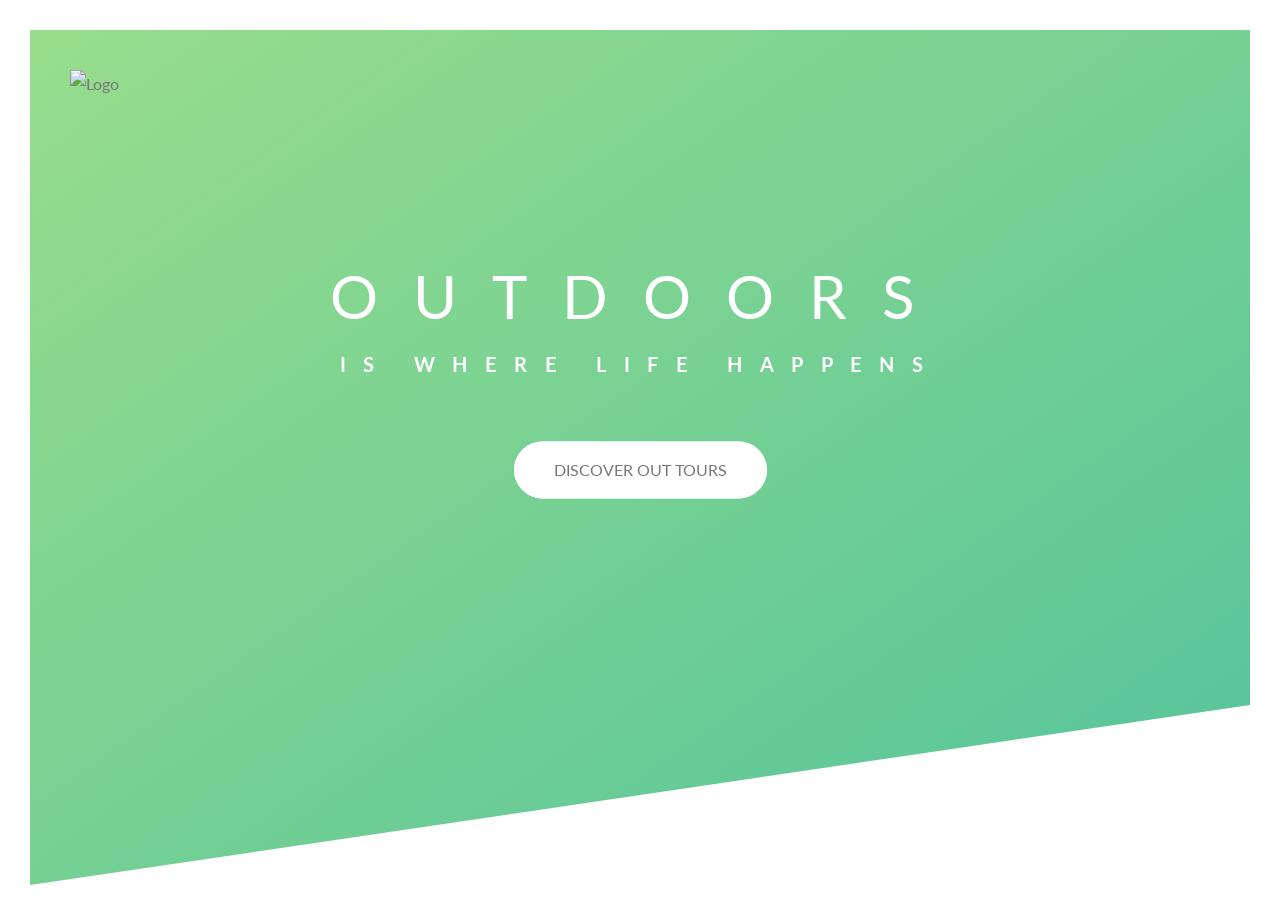
==== Natours/starter/index.html @ 5ee374f6 "part1: building header completed" ====
<!DOCTYPE html>
<html lang="en">
  <head>
    <meta charset="UTF-8" />
    <meta name="viewport" content="width=device-width, initial-scale=1.0" />

    <link
      href="https://fonts.googleapis.com/css?family=Lato:100,300,400,700,900"
      rel="stylesheet"
    />

    <link rel="stylesheet" href="css/style.css" />
    <link rel="shortcut icon" type="image/png" href="img/favicon.png" />

    <title>Natours | Exciting tours for adventurous people</title>
  </head>
  <body>
    <header class="header">
      <div class="logo-box">
        <img src="img/logo-white.png" alt="Logo" class="logo" />
      </div>
      <div class="text-box">
        <h1 class="heading-primary">
          <span class="heading-primary-main">Outdoors</span>
          <span class="heading-primary-sub">is where life happens</span>
        </h1>

        <a href="#" class="btn btn-white btn-animated">Discover out tours</a>
      </div>
    </header>
  </body>
</html>
---- Natours/starter/css/style.css ----
/*
COLORS:

Light green: #7ed56f
Medium green: #55c57a
Dark green: #28b485

*/

/* remove any browser inserted padding and margin*/
* {
  margin: 0;
  padding: 0;
  /* change the box model, so borders and paddings are not added to the total width or height*/
  box-sizing: border-box;
}

body {
  /* properties related to font are inherited (except input elements).
       By setting fonts at the body level we pass them thru inheritance to children

    */
  font-family: "Lato", sans-serif;
  font-weight: 400;
  /* default for most browsers */
  font-size: 16px;

  /* 1.7 times bigger than default */
  line-height: 1.7;
  color: #777;
  padding: 30px;
}

.header {
  /* 95% of the view port height */
  height: 95vh;
  /* technically, 2 images. radient at the top, hero at the bottom 
  start gradient on the left top side and go to the right bottom
  */
  background-image: linear-gradient(
      to right bottom,
      /* make gradient transparent */ rgba(126, 213, 111, 0.8),
      rgba(40, 180, 131, 0.8)
    ),
    url(../img/hero.jpg);
  /* fit the element inside of the box whatever the view port is */
  background-size: cover;
  /* if shrinking the image from bottom or the browser, the top portion stays in view if top is selected,
  bottom portion stays in view if bottom is selected */
  background-position: top;

  /* specify four corners starting (x, y) top/left, top/right, etc 
  https://bennettfeely.com/clippy/ - resources for different shapes
  */
  clip-path: polygon(0 0, 100% 0, 100% 75vh, 0 100%);
  position: relative;
}

.logo-box {
  position: absolute;
  top: 40px;
  left: 40px;
}

.logo {
  /* width will be automatically calculated by the browser if height if specified
    and vice versa */
  height: 35px;
}

.text-box {
  /* center the text */
  position: absolute;
  /* start text 50% from the parent element top (header is the element which has position: relative )*/
  top: 40%;
  /* start text 50% from the left from the parent element left*/
  left: 50%;
  /* after positioned as stated above, shift 50% to the top and left. relative to itself.
  this concludes centering 
  transform works relative to the element on which it is declared, not the parent */
  transform: translate(-50%, -50%);
  text-align: center;
}

.heading-primary {
  color: #fff;
  text-transform: uppercase;

  /* at the end of the animation this element slightly moves. To prevent this, use below rule */
  /* during animation, if we rotate an element, at some point the back part will be shown. To prevent it,
  use this rule. This is the primary use for this rule. In this specific case it just helps with extra shake */
  backface-visibility: hidden;

  margin-bottom: 60px;
}

.heading-primary-main {
  /* by default span is inline element 
       inline elements occupy only as much space as they need. Block elements occupy the entire width available and put 
       line breaks at the end
    */
  display: block;
  font-size: 60px;
  font-weight: 400;
  letter-spacing: 35px;
  /* animation properties */
  animation-name: moveInLeft;
  animation-duration: 1s;

  /* wait 3 seconds before doing animation */
  /* animation-delay: 3s; */

  /* repeat animation 3 times */
  /* animation-iteration-count: 3; */

  /* speed at which animation takes place: 
     ease-in: start slow, and speed up at the end
     ease-out: start fast, finish slow.
  */
  animation-timing-function: ease-out;
}

.heading-primary-sub {
  display: block;
  font-size: 20px;
  font-weight: 700;
  letter-spacing: 17.4px;

  animation-name: moveInRight;
  animation-duration: 1s;
}

@keyframes moveInLeft {
  /* when animation starts */
  0% {
    opacity: 0;
    /* move it to the 100px to the left from current position */
    transform: translateX(-100px);
  }

  /* before completing animation, shift it 10% to the right, then shift it to normal (0) when at 100%*/
  80% {
    transform: translateX(10px);
  }

  /* when animation finishes */
  100% {
    opacity: 1;
    /* at the end show it the way it looks without animation*/
    transform: translateX(0);
  }
}

@keyframes moveInRight {
  /* when animation starts */
  0% {
    opacity: 0;
    /* move it to the 100px to the left from current position */
    transform: translateX(100px);
  }

  /* before completing animation, shift it 10% to the right, then shift it to normal (0) when at 100%*/
  80% {
    transform: translateX(-10px);
  }

  /* when animation finishes */
  100% {
    opacity: 1;
    /* at the end show it the way it looks without animation*/
    transform: translateX(0);
  }
}

@keyframes moveInBottom {
  /* when animation starts */
  0% {
    opacity: 0;
    /* move it to the 100px to the left from current position */
    transform: translateY(100px);
  }

  /* before completing animation, shift it 10% to the right, then shift it to normal (0) when at 100%*/
  80% {
    transform: translateY(-10px);
  }

  /* when animation finishes */
  100% {
    opacity: 1;
    /* at the end show it the way it looks without animation*/
    transform: translateY(0);
  }
}
/* button is a link, so it has link's pseudo selectors */
.btn:link,
.btn:visited {
  text-transform: uppercase;
  text-decoration: none;
  padding: 15px 40px;
  /* need to be a block if we want to give inline element padding, height, width */
  display: inline-block;
  /* to center inline-block elements (they are treated as text) add text-align to the parent element*/

  /* make button with rounded edges */
  border-radius: 100px;

  /* use transition to animate. Use all properties for animation */
  /* transition property must be on the initial state, not on pseudo classes where it is visible */
  transition: all 0.2s;

  /* set position relative to hide the btn::after element */
  position: relative;

  /* move botton from bottom */
  animation: moveInBottom 1s ease-out;
}

.btn:hover {
  /* to move the button up (negative value) */
  transform: translateY(-3px);

  /* first arg is X, the second is Y, the third is blur value, fourth - color of the shadow and its opacity */
  box-shadow: 0 10px 20px rgba(0, 0, 0, 0.2);
}

.btn:active {
  /* when we click an element, it becomes active.
  Move the element up 1px from initial position before any actions (0)
  */
  transform: translateY(-1px);

  /* when we click on the button we want the shadow to look smaller and less blured*/
  box-shadow: 0 5px 10px rgba(0, 0, 0, 0.2);
}

.btn-white {
  background-color: #fff;
  color: #777;
}

/* after pseudo element is treated as a child of the button */
.btn::after {
  /* create a copy of the button and put it behind the button.
    When we hover out of the button, ... */

  /* in order for after pseudo element to appear on the page, we must have content property. */
  content: "";
  display: inline-block;
  /* 100% of the height and width of the button.  */
  height: 100%;
  width: 100%;
  border-radius: 100px;
  /* put the pseudo button right behind the main button, so it won't stick out. The parent should the .btn:link */
  position: absolute;
  top: 0;
  left: 0;

  /* really hide the button behind by setting z-index. Without it will appear in the front */
  z-index: -1;

  /* animate the button blow out. set time. Animation is always set on the original element,
  which is ::after for the second button */
  transition: all 0.4s;
}

/* make the copied pseudo element white */
.btn-white::after {
  background-color: #fff;
}

.btn:hover::after {
  /* when we hover the button, we want to do something with the clone button behind */
  /* after we hover the button increase the size ::after The blown out size is the pseudo element
  that we hid behind the button*/
  /* transform: scale(1.5); */
  transform: scaleX(1.4) scaleY(1.6);

  opacity: 0;
}

.btn-animated {
  /* .75s - delay */
  animation: moveInBottom 0.5s ease-out 0.75s;

  /* @keyframe %0 styles will be applied to the animation before it starts */
  animation-fill-mode: backwards;
}
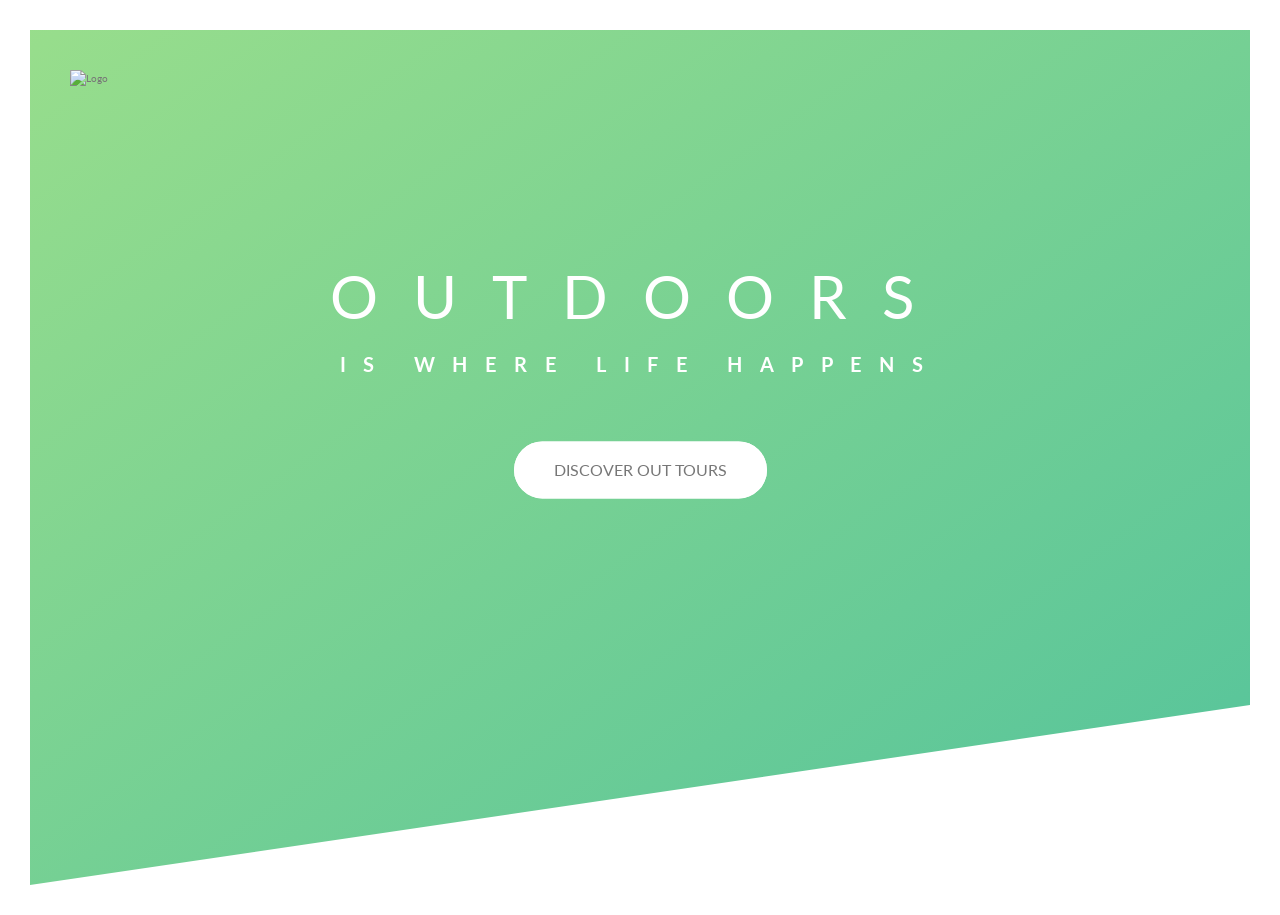
==== commit 0ad31e2d: "added bem and box-types" ====
--- a/Natours/starter/index.html
+++ b/Natours/starter/index.html
@@ -16,16 +16,16 @@
   </head>
   <body>
     <header class="header">
-      <div class="logo-box">
-        <img src="img/logo-white.png" alt="Logo" class="logo" />
+      <div class="header__logo-box">
+        <img src="img/logo-white.png" alt="Logo" class="header__logo" />
       </div>
-      <div class="text-box">
+      <div class="header__text-box">
         <h1 class="heading-primary">
-          <span class="heading-primary-main">Outdoors</span>
-          <span class="heading-primary-sub">is where life happens</span>
+          <span class="heading-primary--main">Outdoors</span>
+          <span class="heading-primary--sub">is where life happens</span>
         </h1>
 
-        <a href="#" class="btn btn-white btn-animated">Discover out tours</a>
+        <a href="#" class="btn btn--white btn--animated">Discover out tours</a>
       </div>
     </header>
   </body>
--- a/Natours/starter/css/style.css
+++ b/Natours/starter/css/style.css
@@ -7,12 +7,27 @@
 
 */
 
-/* remove any browser inserted padding and margin*/
-* {
+/* remove any browser inserted padding and margin
+automatically select all elements and all after and before pseudo elements and apply the same behavior to pseudo elements
+*/
+*,
+*::after,
+*::before {
   margin: 0;
   padding: 0;
-  /* change the box model, so borders and paddings are not added to the total width or height*/
-  box-sizing: border-box;
+  /* better practice. Force inheritance. By itself box-sizing is not inherited.
+  Tells each block element on the page to inherit body border-box properties.
+  This technique makes it easy to change box-sizing for plugins, etc */
+  box-sizing: inherit;
+}
+
+html {
+  /* set root font size */
+  /* em is much more difficult. It takes parent's element size to calculate sizes */
+  /* if I hardcode 10px, this becomes root size, and the users will not be able to override it.
+  The proper way is to use %. We know that the default browser font size is 16px. 
+  We want it 10px. 10 / 16 = 62.5%. This allows user to zoom in on the page  */
+  font-size: 62.5%;
 }
 
 body {
@@ -22,13 +37,15 @@
     */
   font-family: "Lato", sans-serif;
   font-weight: 400;
-  /* default for most browsers */
-  font-size: 16px;
 
   /* 1.7 times bigger than default */
   line-height: 1.7;
   color: #777;
-  padding: 30px;
+  padding: 3rem;
+
+  /* better practice to put this property on the body */
+  /* change the box model, so borders and paddings are not added to the total width or height*/
+  box-sizing: border-box;
 }
 
 .header {
@@ -56,19 +73,19 @@
   position: relative;
 }
 
-.logo-box {
+.header__logo-box {
   position: absolute;
-  top: 40px;
-  left: 40px;
-}
-
-.logo {
+  top: 4rem;
+  left: 4rem;
+}
+
+.header__logo {
   /* width will be automatically calculated by the browser if height if specified
     and vice versa */
-  height: 35px;
-}
-
-.text-box {
+  height: 3.5rem;
+}
+
+.header__text-box {
   /* center the text */
   position: absolute;
   /* start text 50% from the parent element top (header is the element which has position: relative )*/
@@ -91,18 +108,18 @@
   use this rule. This is the primary use for this rule. In this specific case it just helps with extra shake */
   backface-visibility: hidden;
 
-  margin-bottom: 60px;
-}
-
-.heading-primary-main {
+  margin-bottom: 6rem;
+}
+
+.heading-primary--main {
   /* by default span is inline element 
        inline elements occupy only as much space as they need. Block elements occupy the entire width available and put 
        line breaks at the end
     */
   display: block;
-  font-size: 60px;
+  font-size: 6rem;
   font-weight: 400;
-  letter-spacing: 35px;
+  letter-spacing: 3.5rem;
   /* animation properties */
   animation-name: moveInLeft;
   animation-duration: 1s;
@@ -120,11 +137,11 @@
   animation-timing-function: ease-out;
 }
 
-.heading-primary-sub {
+.heading-primary--sub {
   display: block;
-  font-size: 20px;
+  font-size: 2rem;
   font-weight: 700;
-  letter-spacing: 17.4px;
+  letter-spacing: 1.74rem;
 
   animation-name: moveInRight;
   animation-duration: 1s;
@@ -134,13 +151,13 @@
   /* when animation starts */
   0% {
     opacity: 0;
-    /* move it to the 100px to the left from current position */
-    transform: translateX(-100px);
+    /* move it to the 100rem to the left from current position */
+    transform: translateX(-10rem);
   }
 
   /* before completing animation, shift it 10% to the right, then shift it to normal (0) when at 100%*/
   80% {
-    transform: translateX(10px);
+    transform: translateX(1rem);
   }
 
   /* when animation finishes */
@@ -155,13 +172,13 @@
   /* when animation starts */
   0% {
     opacity: 0;
-    /* move it to the 100px to the left from current position */
-    transform: translateX(100px);
+    /* move it to the 10rem to the left from current position */
+    transform: translateX(10rem);
   }
 
   /* before completing animation, shift it 10% to the right, then shift it to normal (0) when at 100%*/
   80% {
-    transform: translateX(-10px);
+    transform: translateX(-1rem);
   }
 
   /* when animation finishes */
@@ -176,13 +193,13 @@
   /* when animation starts */
   0% {
     opacity: 0;
-    /* move it to the 100px to the left from current position */
-    transform: translateY(100px);
+    /* move it to the 10rem to the left from current position */
+    transform: translateY(10rem);
   }
 
   /* before completing animation, shift it 10% to the right, then shift it to normal (0) when at 100%*/
   80% {
-    transform: translateY(-10px);
+    transform: translateY(-1rem);
   }
 
   /* when animation finishes */
@@ -197,13 +214,14 @@
 .btn:visited {
   text-transform: uppercase;
   text-decoration: none;
-  padding: 15px 40px;
+  font-size: 1.6rem;
+  padding: 1.5rem 4rem;
   /* need to be a block if we want to give inline element padding, height, width */
   display: inline-block;
   /* to center inline-block elements (they are treated as text) add text-align to the parent element*/
 
   /* make button with rounded edges */
-  border-radius: 100px;
+  border-radius: 10rem;
 
   /* use transition to animate. Use all properties for animation */
   /* transition property must be on the initial state, not on pseudo classes where it is visible */
@@ -218,23 +236,23 @@
 
 .btn:hover {
   /* to move the button up (negative value) */
-  transform: translateY(-3px);
+  transform: translateY(-0.3rem);
 
   /* first arg is X, the second is Y, the third is blur value, fourth - color of the shadow and its opacity */
-  box-shadow: 0 10px 20px rgba(0, 0, 0, 0.2);
+  box-shadow: 0 1rem 2rem rgba(0, 0, 0, 0.2);
 }
 
 .btn:active {
   /* when we click an element, it becomes active.
   Move the element up 1px from initial position before any actions (0)
   */
-  transform: translateY(-1px);
+  transform: translateY(-0.1rem);
 
   /* when we click on the button we want the shadow to look smaller and less blured*/
-  box-shadow: 0 5px 10px rgba(0, 0, 0, 0.2);
-}
-
-.btn-white {
+  box-shadow: 0 0.5rem 1rem rgba(0, 0, 0, 0.2);
+}
+
+.btn--white {
   background-color: #fff;
   color: #777;
 }
@@ -250,7 +268,7 @@
   /* 100% of the height and width of the button.  */
   height: 100%;
   width: 100%;
-  border-radius: 100px;
+  border-radius: 10rem;
   /* put the pseudo button right behind the main button, so it won't stick out. The parent should the .btn:link */
   position: absolute;
   top: 0;
@@ -265,7 +283,7 @@
 }
 
 /* make the copied pseudo element white */
-.btn-white::after {
+.btn--white::after {
   background-color: #fff;
 }
 
@@ -279,7 +297,7 @@
   opacity: 0;
 }
 
-.btn-animated {
+.btn--animated {
   /* .75s - delay */
   animation: moveInBottom 0.5s ease-out 0.75s;
 
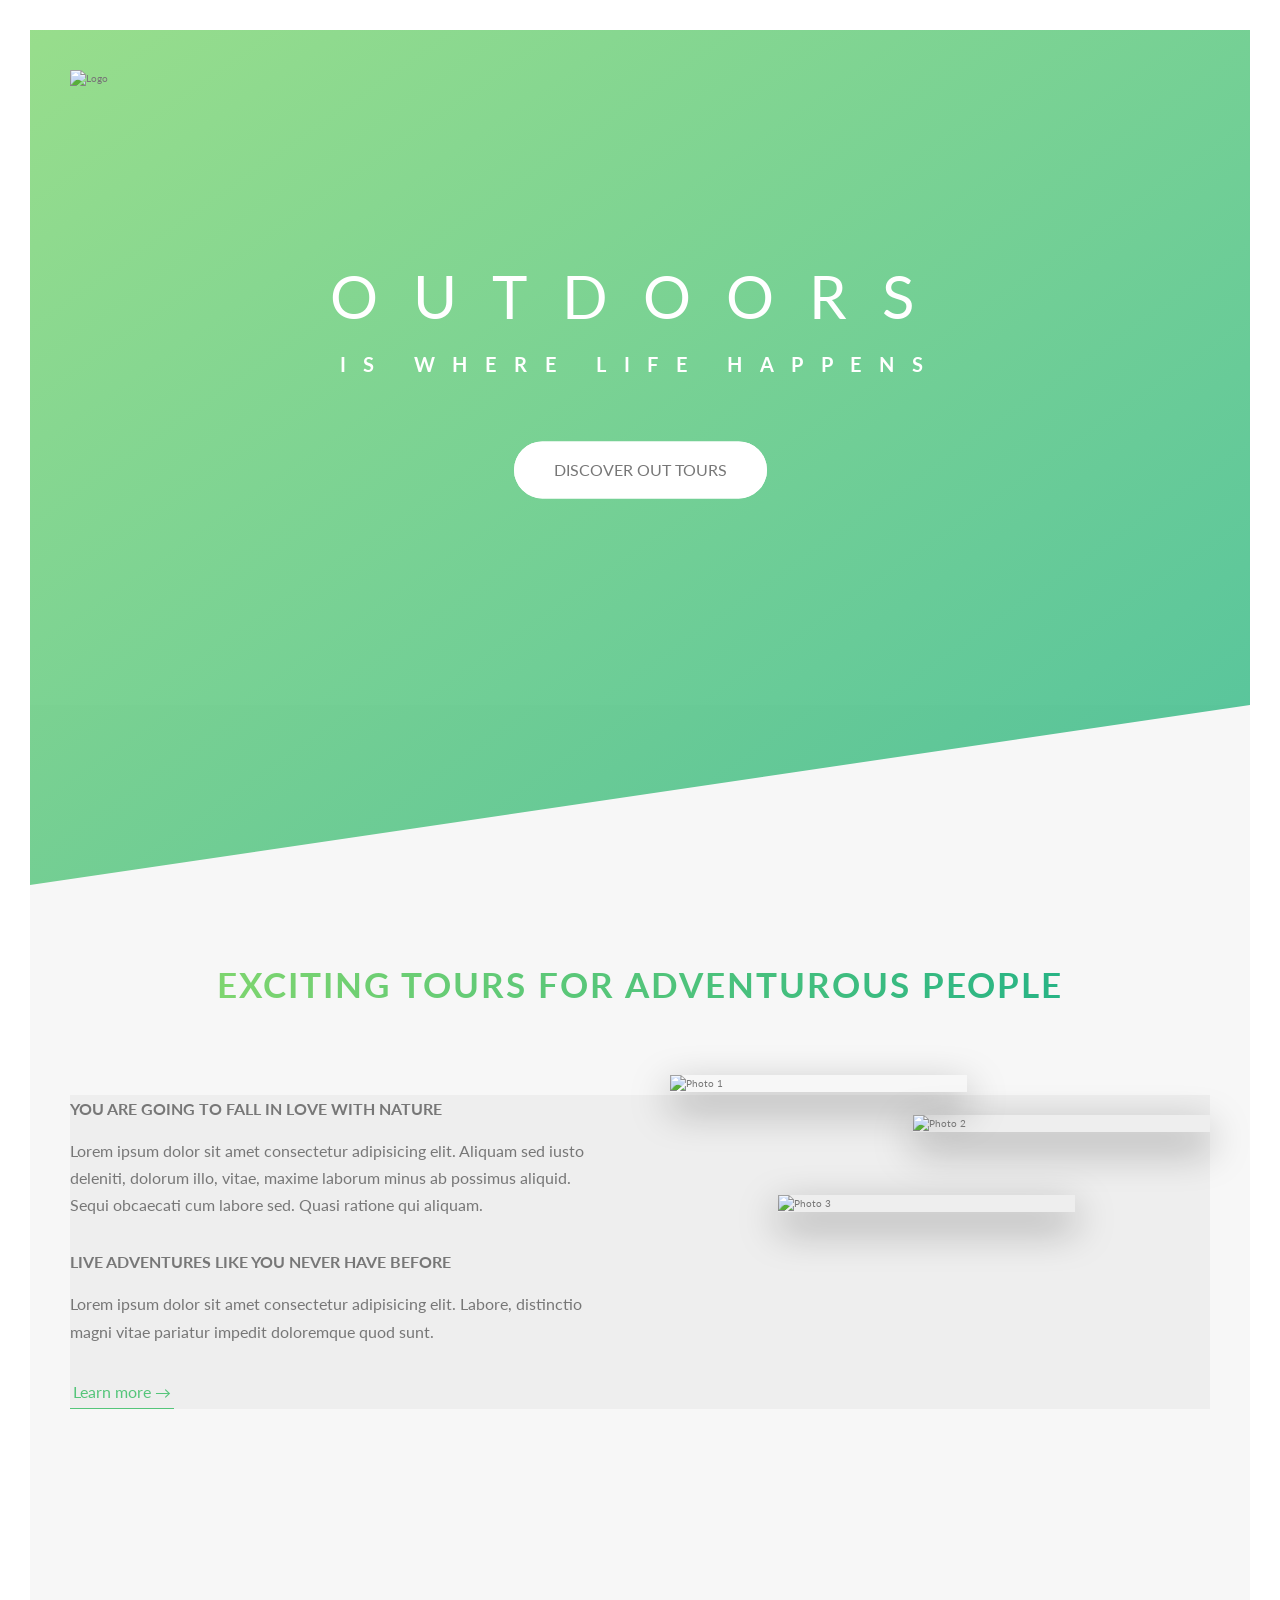
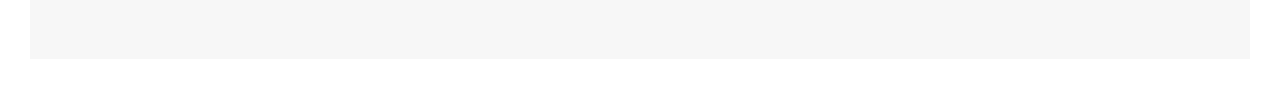
==== commit 78267864: "up to sec 5 chap 38" ====
--- a/Natours/starter/index.html
+++ b/Natours/starter/index.html
@@ -28,5 +28,52 @@
         <a href="#" class="btn btn--white btn--animated">Discover out tours</a>
       </div>
     </header>
+    <main>
+      <section class="section-about">
+        <div class="u-center-text u-margin-bottom-large">
+          <h2 class="heading-secondary">
+            Exciting tours for adventurous people
+          </h2>
+        </div>
+        <div class="row">
+          <div class="col-1-of-2">
+            <h3 class="heading-terciary u-margin-bottom-small">
+              You are going to fall in love with nature
+            </h3>
+            <p class="paragraph">
+              Lorem ipsum dolor sit amet consectetur adipisicing elit. Aliquam
+              sed iusto deleniti, dolorum illo, vitae, maxime laborum minus ab
+              possimus aliquid. Sequi obcaecati cum labore sed. Quasi ratione
+              qui aliquam.
+            </p>
+            <h3 class="heading-terciary u-margin-bottom-small">
+              Live adventures like you never have before
+            </h3>
+            <p class="paragraph">
+              Lorem ipsum dolor sit amet consectetur adipisicing elit. Labore,
+              distinctio magni vitae pariatur impedit doloremque quod sunt.
+            </p>
+            <a href="#" class="btn-text"> Learn more &rarr; </a>
+          </div>
+          <div class="col-1-of-2">
+            <div class="composition">
+              <img
+                src="img/nat-1-large.jpg"
+                alt="Photo 1"
+                class="composition__photo composition__photo--p1"
+              /><img
+                src="img/nat-2-large.jpg"
+                alt="Photo 2"
+                class="composition__photo composition__photo--p2"
+              /><img
+                src="img/nat-3-large.jpg"
+                alt="Photo 3"
+                class="composition__photo composition__photo--p3"
+              />
+            </div>
+          </div>
+        </div>
+      </section>
+    </main>
   </body>
 </html>
--- a/Natours/starter/css/style.css
+++ b/Natours/starter/css/style.css
@@ -1,306 +1,347 @@
-/*
-COLORS:
-
-Light green: #7ed56f
-Medium green: #55c57a
-Dark green: #28b485
-
-*/
-
-/* remove any browser inserted padding and margin
-automatically select all elements and all after and before pseudo elements and apply the same behavior to pseudo elements
+/* remove any browser inserted padding and margin
+automatically select all elements and all after and before pseudo elements and apply the same behavior to pseudo elements
 */
 *,
 *::after,
 *::before {
   margin: 0;
   padding: 0;
-  /* better practice. Force inheritance. By itself box-sizing is not inherited.
-  Tells each block element on the page to inherit body border-box properties.
+  /* better practice. Force inheritance. By itself box-sizing is not inherited.
+  Tells each block element on the page to inherit body border-box properties.
   This technique makes it easy to change box-sizing for plugins, etc */
-  box-sizing: inherit;
-}
+  box-sizing: inherit; }
 
 html {
   /* set root font size */
   /* em is much more difficult. It takes parent's element size to calculate sizes */
-  /* if I hardcode 10px, this becomes root size, and the users will not be able to override it.
-  The proper way is to use %. We know that the default browser font size is 16px. 
+  /* if I hardcode 10px, this becomes root size, and the users will not be able to override it.
+  The proper way is to use %. We know that the default browser font size is 16px. 
   We want it 10px. 10 / 16 = 62.5%. This allows user to zoom in on the page  */
-  font-size: 62.5%;
-}
+  font-size: 62.5%; }
 
 body {
-  /* properties related to font are inherited (except input elements).
-       By setting fonts at the body level we pass them thru inheritance to children
-
-    */
-  font-family: "Lato", sans-serif;
-  font-weight: 400;
-
-  /* 1.7 times bigger than default */
-  line-height: 1.7;
-  color: #777;
-  padding: 3rem;
-
   /* better practice to put this property on the body */
   /* change the box model, so borders and paddings are not added to the total width or height*/
-  box-sizing: border-box;
-}
-
-.header {
-  /* 95% of the view port height */
-  height: 95vh;
-  /* technically, 2 images. radient at the top, hero at the bottom 
-  start gradient on the left top side and go to the right bottom
-  */
-  background-image: linear-gradient(
-      to right bottom,
-      /* make gradient transparent */ rgba(126, 213, 111, 0.8),
-      rgba(40, 180, 131, 0.8)
-    ),
-    url(../img/hero.jpg);
-  /* fit the element inside of the box whatever the view port is */
-  background-size: cover;
-  /* if shrinking the image from bottom or the browser, the top portion stays in view if top is selected,
-  bottom portion stays in view if bottom is selected */
-  background-position: top;
-
-  /* specify four corners starting (x, y) top/left, top/right, etc 
-  https://bennettfeely.com/clippy/ - resources for different shapes
-  */
-  clip-path: polygon(0 0, 100% 0, 100% 75vh, 0 100%);
-  position: relative;
-}
-
-.header__logo-box {
-  position: absolute;
-  top: 4rem;
-  left: 4rem;
-}
-
-.header__logo {
-  /* width will be automatically calculated by the browser if height if specified
-    and vice versa */
-  height: 3.5rem;
-}
-
-.header__text-box {
-  /* center the text */
-  position: absolute;
-  /* start text 50% from the parent element top (header is the element which has position: relative )*/
-  top: 40%;
-  /* start text 50% from the left from the parent element left*/
-  left: 50%;
-  /* after positioned as stated above, shift 50% to the top and left. relative to itself.
-  this concludes centering 
-  transform works relative to the element on which it is declared, not the parent */
-  transform: translate(-50%, -50%);
-  text-align: center;
-}
-
-.heading-primary {
-  color: #fff;
-  text-transform: uppercase;
-
-  /* at the end of the animation this element slightly moves. To prevent this, use below rule */
-  /* during animation, if we rotate an element, at some point the back part will be shown. To prevent it,
-  use this rule. This is the primary use for this rule. In this specific case it just helps with extra shake */
-  backface-visibility: hidden;
-
-  margin-bottom: 6rem;
-}
-
-.heading-primary--main {
-  /* by default span is inline element 
-       inline elements occupy only as much space as they need. Block elements occupy the entire width available and put 
-       line breaks at the end
-    */
-  display: block;
-  font-size: 6rem;
-  font-weight: 400;
-  letter-spacing: 3.5rem;
-  /* animation properties */
-  animation-name: moveInLeft;
-  animation-duration: 1s;
-
-  /* wait 3 seconds before doing animation */
-  /* animation-delay: 3s; */
-
-  /* repeat animation 3 times */
-  /* animation-iteration-count: 3; */
-
-  /* speed at which animation takes place: 
-     ease-in: start slow, and speed up at the end
-     ease-out: start fast, finish slow.
-  */
-  animation-timing-function: ease-out;
-}
-
-.heading-primary--sub {
-  display: block;
-  font-size: 2rem;
-  font-weight: 700;
-  letter-spacing: 1.74rem;
-
-  animation-name: moveInRight;
-  animation-duration: 1s;
-}
+  box-sizing: border-box; }
 
 @keyframes moveInLeft {
   /* when animation starts */
   0% {
     opacity: 0;
     /* move it to the 100rem to the left from current position */
-    transform: translateX(-10rem);
-  }
-
+    transform: translateX(-10rem); }
   /* before completing animation, shift it 10% to the right, then shift it to normal (0) when at 100%*/
   80% {
-    transform: translateX(1rem);
-  }
-
+    transform: translateX(1rem); }
   /* when animation finishes */
   100% {
     opacity: 1;
     /* at the end show it the way it looks without animation*/
-    transform: translateX(0);
-  }
-}
+    transform: translateX(0); } }
 
 @keyframes moveInRight {
   /* when animation starts */
   0% {
     opacity: 0;
     /* move it to the 10rem to the left from current position */
-    transform: translateX(10rem);
-  }
-
+    transform: translateX(10rem); }
   /* before completing animation, shift it 10% to the right, then shift it to normal (0) when at 100%*/
   80% {
-    transform: translateX(-1rem);
-  }
-
+    transform: translateX(-1rem); }
   /* when animation finishes */
   100% {
     opacity: 1;
     /* at the end show it the way it looks without animation*/
-    transform: translateX(0);
-  }
-}
+    transform: translateX(0); } }
 
 @keyframes moveInBottom {
   /* when animation starts */
   0% {
     opacity: 0;
     /* move it to the 10rem to the left from current position */
-    transform: translateY(10rem);
-  }
-
+    transform: translateY(10rem); }
   /* before completing animation, shift it 10% to the right, then shift it to normal (0) when at 100%*/
   80% {
-    transform: translateY(-1rem);
-  }
-
+    transform: translateY(-1rem); }
   /* when animation finishes */
   100% {
     opacity: 1;
     /* at the end show it the way it looks without animation*/
-    transform: translateY(0);
-  }
-}
-/* button is a link, so it has link's pseudo selectors */
-.btn:link,
-.btn:visited {
+    transform: translateY(0); } }
+
+body {
+  /* properties related to font are inherited (except input elements).
+       By setting fonts at the body level we pass them thru inheritance to children
+
+    */
+  font-family: "Lato", sans-serif;
+  font-weight: 400;
+  /* 1.7 times bigger than default */
+  line-height: 1.7;
+  color: #777;
+  padding: 3rem; }
+
+.heading-primary {
+  color: #fff;
   text-transform: uppercase;
+  /* at the end of the animation this element slightly moves. To prevent this, use below rule */
+  /* during animation, if we rotate an element, at some point the back part will be shown. To prevent it,
+  use this rule. This is the primary use for this rule. In this specific case it just helps with extra shake */
+  backface-visibility: hidden;
+  margin-bottom: 6rem; }
+  .heading-primary--main {
+    /* by default span is inline element 
+         inline elements occupy only as much space as they need. Block elements occupy the entire width available and put 
+         line breaks at the end
+      */
+    display: block;
+    font-size: 6rem;
+    font-weight: 400;
+    letter-spacing: 3.5rem;
+    /* animation properties */
+    animation-name: moveInLeft;
+    animation-duration: 1s;
+    /* wait 3 seconds before doing animation */
+    /* animation-delay: 3s; */
+    /* repeat animation 3 times */
+    /* animation-iteration-count: 3; */
+    /* speed at which animation takes place: 
+       ease-in: start slow, and speed up at the end
+       ease-out: start fast, finish slow.
+    */
+    animation-timing-function: ease-out; }
+  .heading-primary--sub {
+    display: block;
+    font-size: 2rem;
+    font-weight: 700;
+    letter-spacing: 1.74rem;
+    animation-name: moveInRight;
+    animation-duration: 1s; }
+
+.heading-secondary {
+  font-size: 3.5rem;
+  text-transform: uppercase;
+  font-weight: 700;
+  display: inline-block;
+  background-image: linear-gradient(to right, #7ed56f, #28b485);
+  -webkit-background-clip: text;
+  letter-spacing: 0.2rem;
+  color: transparent;
+  transition: all 0.2s; }
+  .heading-secondary:hover {
+    transform: skewY(2deg) skewX(15deg) scale(1.1);
+    text-shadow: 0.5rem 1rem 2rem rgba(0, 0, 0, 0.2); }
+
+.heading-terciary {
+  font-size: 1.6rem;
+  font-weight: 700;
+  text-transform: uppercase; }
+
+.paragraph {
+  font-size: 1.6rem; }
+  .paragraph:not(:last-child) {
+    margin-bottom: 3rem; }
+
+.u-center-text {
+  text-align: center; }
+
+.u-margin-bottom-large {
+  margin-bottom: 8rem; }
+
+.u-margin-bottom-medium {
+  margin-bottom: 4rem; }
+
+.u-margin-bottom-small {
+  margin-bottom: 1.5rem; }
+
+.btn {
+  /* button is a link, so it has link's pseudo selectors */
+  /* after pseudo element is treated as a child of the button */ }
+  .btn:link, .btn:visited {
+    text-transform: uppercase;
+    text-decoration: none;
+    font-size: 1.6rem;
+    padding: 1.5rem 4rem;
+    /* need to be a block if we want to give inline element padding, height, width */
+    display: inline-block;
+    /* to center inline-block elements (they are treated as text) add text-align to the parent element*/
+    /* make button with rounded edges */
+    border-radius: 10rem;
+    /* use transition to animate. Use all properties for animation */
+    /* transition property must be on the initial state, not on pseudo classes where it is visible */
+    transition: all 0.2s;
+    /* set position relative to hide the btn::after element */
+    position: relative;
+    /* move botton from bottom */
+    animation: moveInBottom 1s ease-out; }
+  .btn:hover {
+    /* to move the button up (negative value) */
+    transform: translateY(-0.3rem);
+    /* first arg is X, the second is Y, the third is blur value, fourth - color of the shadow and its opacity */
+    box-shadow: 0 1rem 2rem rgba(0, 0, 0, 0.2); }
+    .btn:hover::after {
+      /* when we hover the button, we want to do something with the clone button behind */
+      /* after we hover the button increase the size ::after The blown out size is the pseudo element
+         that we hid behind the button*/
+      /* transform: scale(1.5); */
+      transform: scaleX(1.4) scaleY(1.6);
+      opacity: 0; }
+  .btn:active {
+    /* when we click an element, it becomes active.
+       Move the element up 1px from initial position before any actions (0)
+  */
+    transform: translateY(-0.1rem);
+    /* when we click on the button we want the shadow to look smaller and less blured*/
+    box-shadow: 0 0.5rem 1rem rgba(0, 0, 0, 0.2); }
+  .btn--white {
+    background-color: #fff;
+    color: #777;
+    /* make the copied pseudo element white */ }
+    .btn--white::after {
+      background-color: #fff; }
+  .btn::after {
+    /* create a copy of the button and put it behind the button.
+    When we hover out of the button, ... */
+    /* in order for after pseudo element to appear on the page, we must have content property. */
+    content: "";
+    display: inline-block;
+    /* 100% of the height and width of the button.  */
+    height: 100%;
+    width: 100%;
+    border-radius: 10rem;
+    /* put the pseudo button right behind the main button, so it won't stick out. The parent should the .btn:link */
+    position: absolute;
+    top: 0;
+    left: 0;
+    /* really hide the button behind by setting z-index. Without it will appear in the front */
+    z-index: -1;
+    /* animate the button blow out. set time. Animation is always set on the original element,
+  which is ::after for the second button */
+    transition: all 0.4s; }
+  .btn--animated {
+    /* .75s - delay */
+    animation: moveInBottom 0.5s ease-out 0.75s;
+    /* @keyframe %0 styles will be applied to the animation before it starts */
+    animation-fill-mode: backwards; }
+
+.btn-text:link, .btn-text:visited {
+  font-size: 1.6rem;
+  color: #55c57a;
+  display: inline-block;
   text-decoration: none;
-  font-size: 1.6rem;
-  padding: 1.5rem 4rem;
-  /* need to be a block if we want to give inline element padding, height, width */
-  display: inline-block;
-  /* to center inline-block elements (they are treated as text) add text-align to the parent element*/
-
-  /* make button with rounded edges */
-  border-radius: 10rem;
-
-  /* use transition to animate. Use all properties for animation */
-  /* transition property must be on the initial state, not on pseudo classes where it is visible */
-  transition: all 0.2s;
-
-  /* set position relative to hide the btn::after element */
-  position: relative;
-
-  /* move botton from bottom */
-  animation: moveInBottom 1s ease-out;
-}
-
-.btn:hover {
+  border-bottom: 1px solid #55c57a;
+  padding: 3px;
+  transition: all 0.2s; }
+
+.btn-text:hover {
+  background-color: #55c57a;
+  color: #fff;
+  box-shadow: 0 1rem 2rem rgba(0, 0, 0, 0.15);
   /* to move the button up (negative value) */
-  transform: translateY(-0.3rem);
-
-  /* first arg is X, the second is Y, the third is blur value, fourth - color of the shadow and its opacity */
-  box-shadow: 0 1rem 2rem rgba(0, 0, 0, 0.2);
-}
-
-.btn:active {
-  /* when we click an element, it becomes active.
-  Move the element up 1px from initial position before any actions (0)
+  transform: translateY(-2px); }
+
+.btn-text:active {
+  box-shadow: 0 0.5rem 1rem rgba(0, 0, 0, 0.15);
+  transform: translateY(0); }
+
+.composition {
+  position: relative; }
+  .composition__photo {
+    width: 55%;
+    box-shadow: 0 1.5rem 4rem rgba(0, 0, 0, 0.4);
+    position: absolute;
+    z-index: 10;
+    transform: all 0.2s;
+    outline-offset: 2rem; }
+    .composition__photo--p1 {
+      left: 0;
+      top: -2rem; }
+    .composition__photo--p2 {
+      right: 0;
+      top: 2rem; }
+    .composition__photo--p3 {
+      left: 20%;
+      top: 10rem; }
+    .composition__photo:hover {
+      outline: 1.5rem solid #55c57a;
+      transform: scale(1.05) translateX(-0.5rem);
+      box-shadow: 0 2.5rem 4rem rgba(0, 0, 0, 0.5);
+      z-index: 20; }
+  .composition:hover .composition__photo:not(:hover) {
+    transform: scale(0.95); }
+
+.header {
+  /* 95% of the view port height */
+  height: 95vh;
+  /* technically, 2 images. radient at the top, hero at the bottom 
+  start gradient on the left top side and go to the right bottom
   */
-  transform: translateY(-0.1rem);
-
-  /* when we click on the button we want the shadow to look smaller and less blured*/
-  box-shadow: 0 0.5rem 1rem rgba(0, 0, 0, 0.2);
-}
-
-.btn--white {
-  background-color: #fff;
-  color: #777;
-}
-
-/* after pseudo element is treated as a child of the button */
-.btn::after {
-  /* create a copy of the button and put it behind the button.
-    When we hover out of the button, ... */
-
-  /* in order for after pseudo element to appear on the page, we must have content property. */
-  content: "";
-  display: inline-block;
-  /* 100% of the height and width of the button.  */
-  height: 100%;
-  width: 100%;
-  border-radius: 10rem;
-  /* put the pseudo button right behind the main button, so it won't stick out. The parent should the .btn:link */
-  position: absolute;
-  top: 0;
-  left: 0;
-
-  /* really hide the button behind by setting z-index. Without it will appear in the front */
-  z-index: -1;
-
-  /* animate the button blow out. set time. Animation is always set on the original element,
-  which is ::after for the second button */
-  transition: all 0.4s;
-}
-
-/* make the copied pseudo element white */
-.btn--white::after {
-  background-color: #fff;
-}
-
-.btn:hover::after {
-  /* when we hover the button, we want to do something with the clone button behind */
-  /* after we hover the button increase the size ::after The blown out size is the pseudo element
-  that we hid behind the button*/
-  /* transform: scale(1.5); */
-  transform: scaleX(1.4) scaleY(1.6);
-
-  opacity: 0;
-}
-
-.btn--animated {
-  /* .75s - delay */
-  animation: moveInBottom 0.5s ease-out 0.75s;
-
-  /* @keyframe %0 styles will be applied to the animation before it starts */
-  animation-fill-mode: backwards;
-}
+  background-image: linear-gradient(to right bottom, rgba(126, 213, 111, 0.8), rgba(40, 180, 133, 0.8)), url(../img/hero.jpg);
+  /* fit the element inside of the box whatever the view port is */
+  background-size: cover;
+  /* if shrinking the image from bottom or the browser, the top portion stays in view if top is selected,
+  bottom portion stays in view if bottom is selected */
+  background-position: top;
+  /* specify four corners starting (x, y) top/left, top/right, etc 
+  https://bennettfeely.com/clippy/ - resources for different shapes
+  */
+  clip-path: polygon(0 0, 100% 0, 100% 75vh, 0 100%);
+  position: relative; }
+  .header__logo-box {
+    position: absolute;
+    top: 4rem;
+    left: 4rem; }
+  .header__logo {
+    /* width will be automatically calculated by the browser if height if specified
+      and vice versa */
+    height: 3.5rem; }
+  .header__text-box {
+    /* center the text */
+    position: absolute;
+    /* start text 50% from the parent element top (header is the element which has position: relative )*/
+    top: 40%;
+    /* start text 50% from the left from the parent element left*/
+    left: 50%;
+    /* after positioned as stated above, shift 50% to the top and left. relative to itself.
+    this concludes centering 
+    transform works relative to the element on which it is declared, not the parent */
+    transform: translate(-50%, -50%);
+    text-align: center; }
+
+.row {
+  /* if we have enough width, the specified width will be used
+    otherwise whatever view port, width is will be used */
+  max-width: 114rem;
+  background-color: #eee;
+  /* center a block element inside another block element */
+  margin: 0 auto; }
+  .row:not(:last-child) {
+    margin-bottom: 8rem; }
+  .row::after {
+    content: "";
+    display: table;
+    clear: both; }
+  .row [class^="col-"] {
+    float: left; }
+    .row [class^="col-"]:not(:last-child) {
+      margin-right: 6rem; }
+  .row .col-1-of-2 {
+    width: calc((100% - 6rem) / 2); }
+  .row .col-1-of-3 {
+    width: calc((100% - 6rem * 2) / 3); }
+  .row .col-2-of-3 {
+    width: calc(+ 2 * ((100% - 2 * 6rem) / 3) + 6rem); }
+  .row .col-1-of-4 {
+    width: calc((100% - 6rem * 3) / 4); }
+  .row .col-2-of-4 {
+    width: calc(+ 2 * ((100% - 6rem * 3) / 4) + 6rem); }
+  .row .col-3-of-4 {
+    width: calc(+ 3 * ((100% - 6rem * 3) / 4) + 2 * 6rem); }
+
+.section-about {
+  background-color: #f7f7f7;
+  padding: 25rem 0;
+  margin-top: -20vh; }
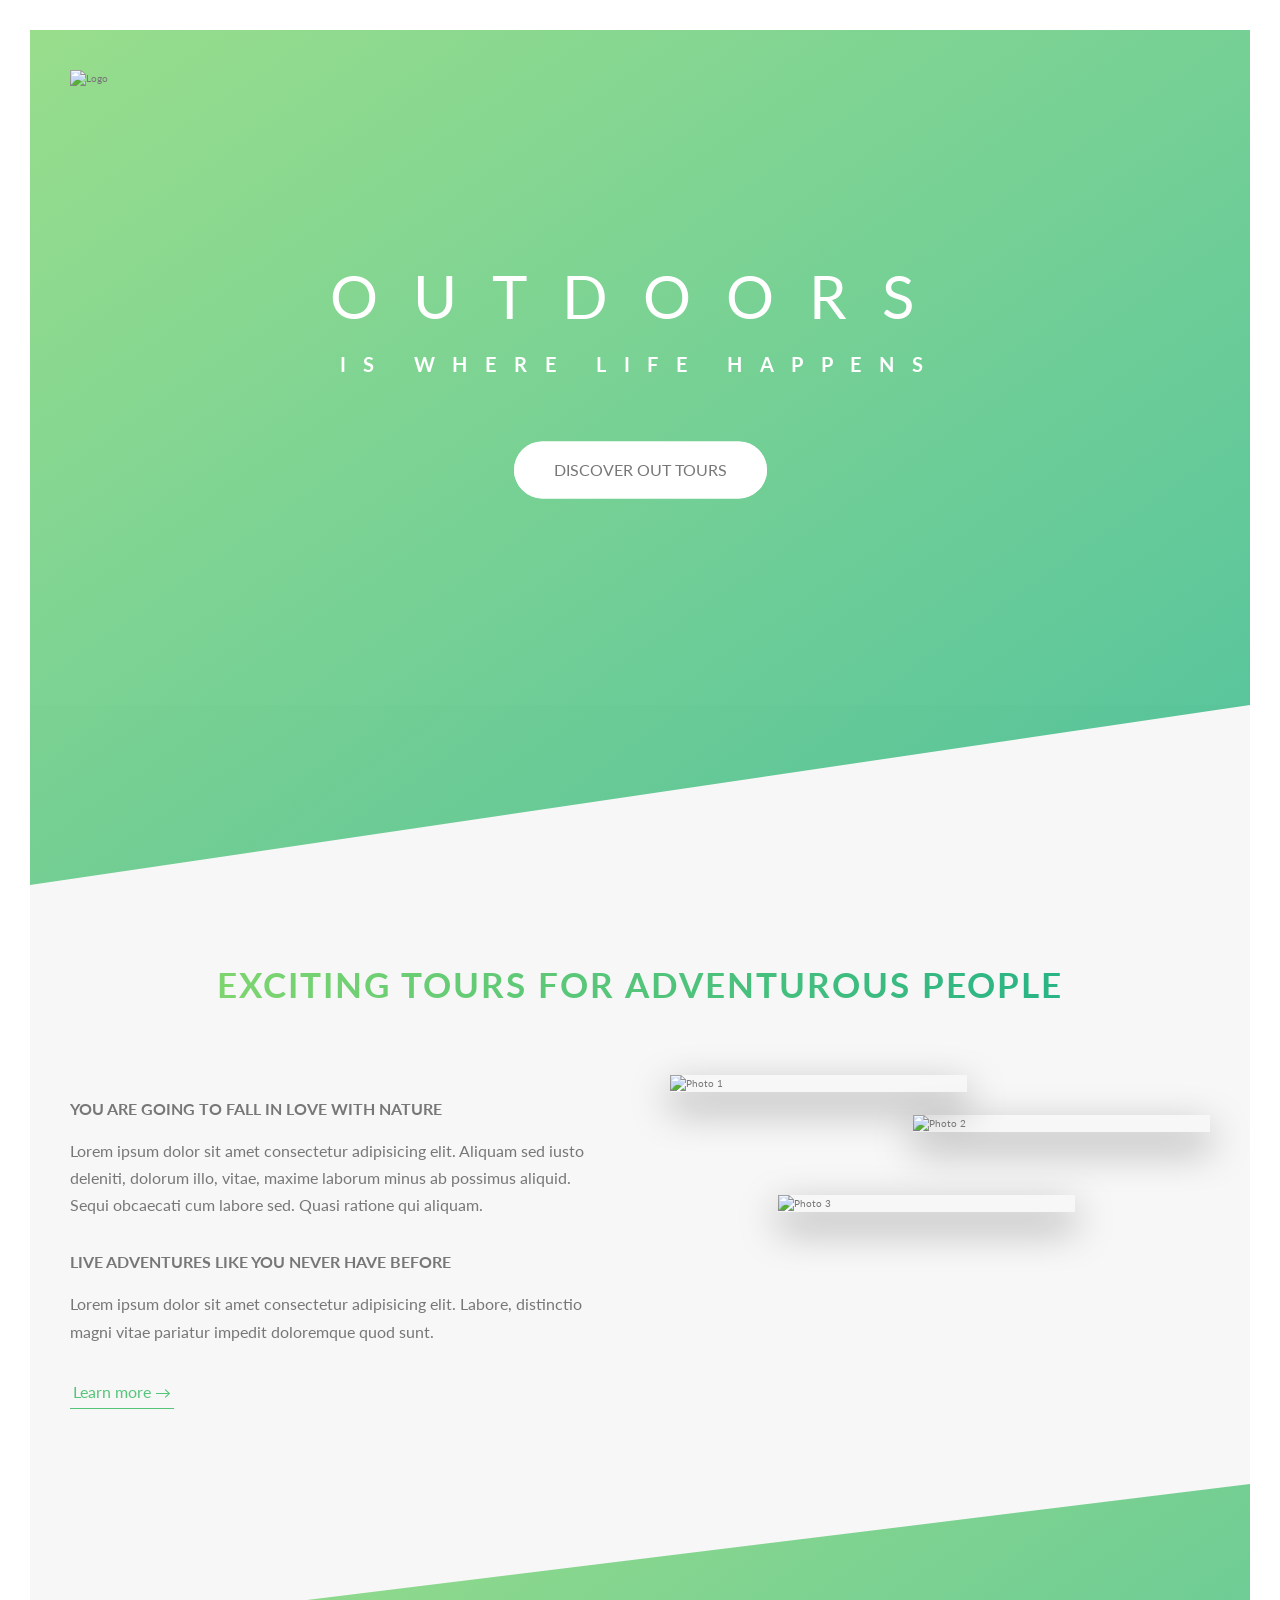
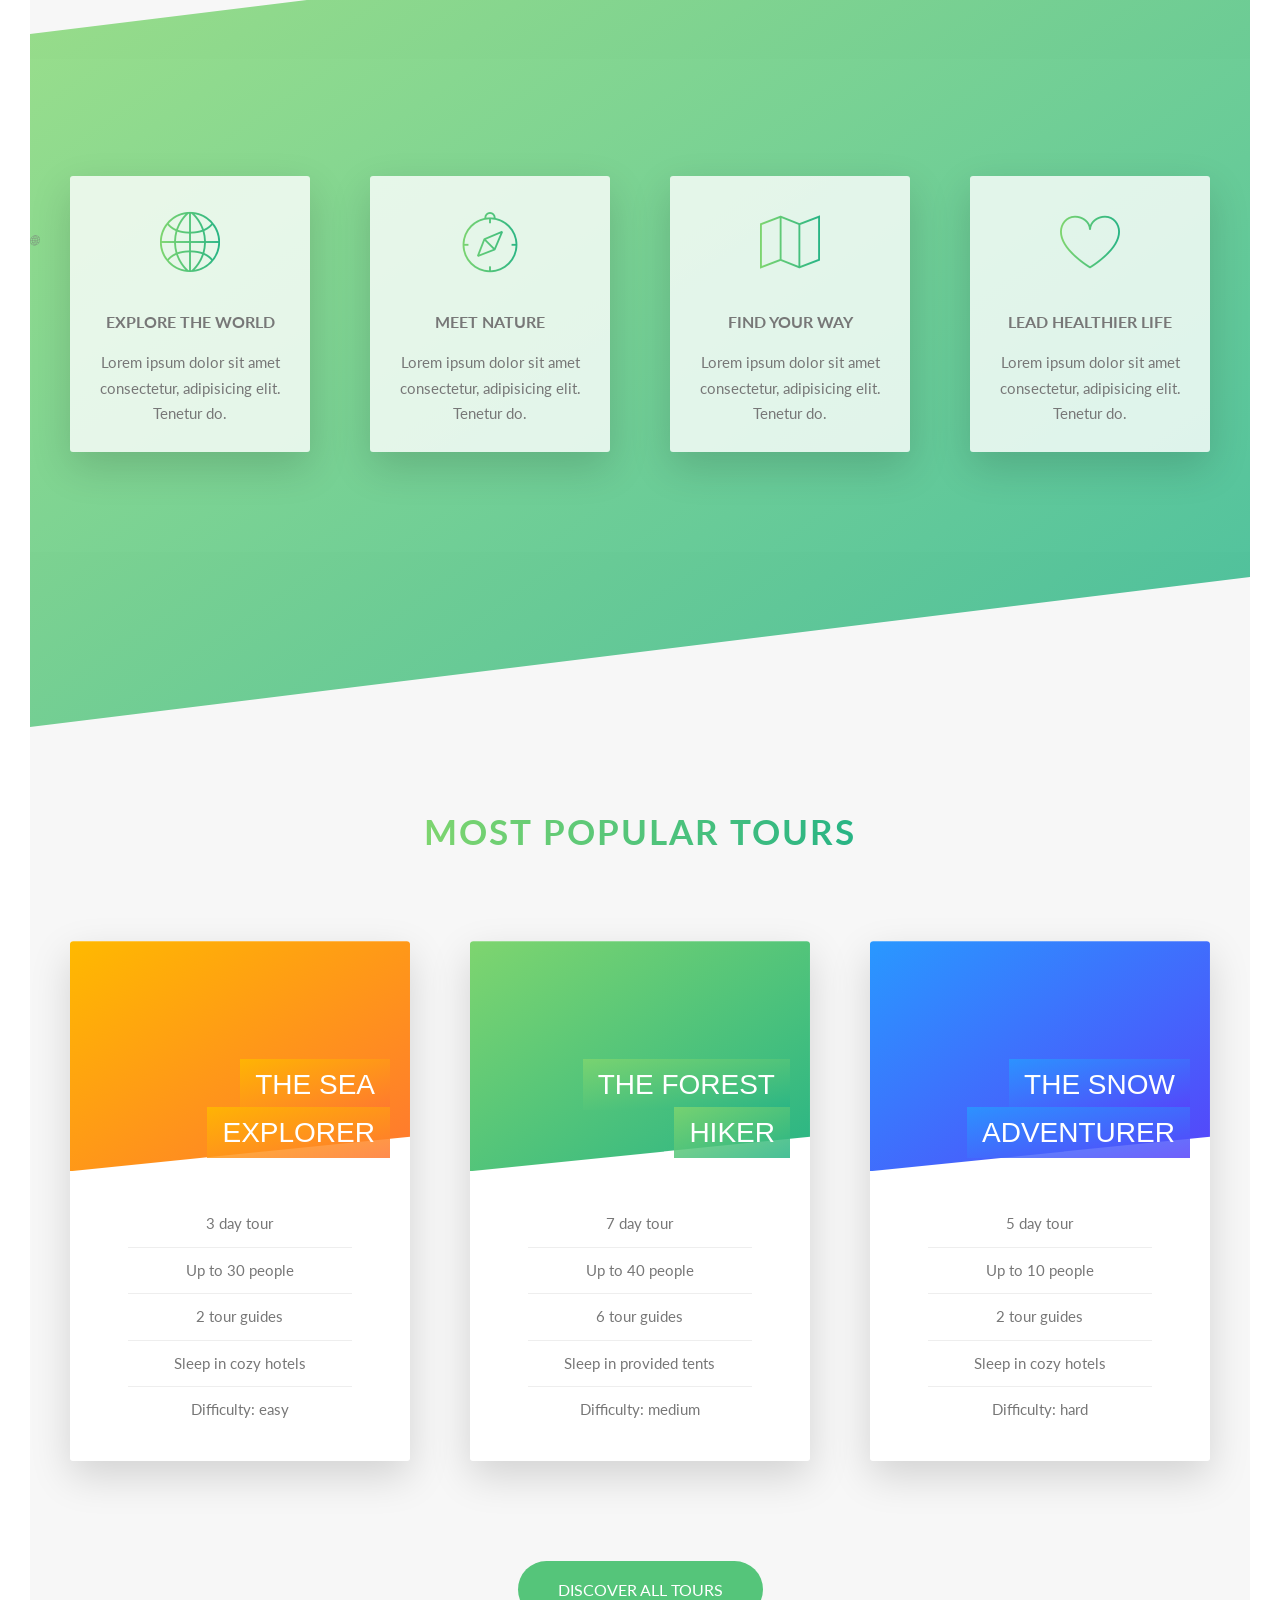
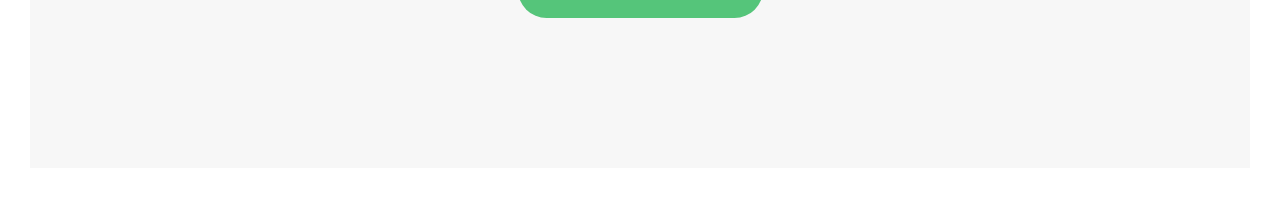
==== commit 3b403259: "completed tours section" ====
--- a/Natours/starter/index.html
+++ b/Natours/starter/index.html
@@ -9,6 +9,7 @@
       rel="stylesheet"
     />
 
+    <link rel="stylesheet" href="css/icon-font.css" />
     <link rel="stylesheet" href="css/style.css" />
     <link rel="shortcut icon" type="image/png" href="img/favicon.png" />
 
@@ -74,6 +75,164 @@
           </div>
         </div>
       </section>
+      <section class="section-features">
+        <i class="icon-basic-world"></i>
+
+        <div class="row">
+          <div class="col-1-of-4">
+            <div class="feature-box">
+              <i class="feature-box__icon icon-basic-world"></i>
+              <h3 class="heading-terciary u-margin-bottom-small">
+                Explore the world
+              </h3>
+              <p class="feature-box__text">
+                Lorem ipsum dolor sit amet consectetur, adipisicing elit.
+                Tenetur do.
+              </p>
+            </div>
+          </div>
+
+          <div class="col-1-of-4">
+            <div class="feature-box">
+              <i class="feature-box__icon icon-basic-compass"></i>
+              <h3 class="heading-terciary u-margin-bottom-small">
+                Meet nature
+              </h3>
+              <p class="feature-box__text">
+                Lorem ipsum dolor sit amet consectetur, adipisicing elit.
+                Tenetur do.
+              </p>
+            </div>
+          </div>
+
+          <div class="col-1-of-4">
+            <div class="feature-box">
+              <i class="feature-box__icon icon-basic-map"></i>
+              <h3 class="heading-terciary u-margin-bottom-small">
+                Find your way
+              </h3>
+              <p class="feature-box__text">
+                Lorem ipsum dolor sit amet consectetur, adipisicing elit.
+                Tenetur do.
+              </p>
+            </div>
+          </div>
+
+          <div class="col-1-of-4">
+            <div class="feature-box">
+              <i class="feature-box__icon icon-basic-heart"></i>
+              <h3 class="heading-terciary u-margin-bottom-small">
+                Lead healthier life
+              </h3>
+              <p class="feature-box__text">
+                Lorem ipsum dolor sit amet consectetur, adipisicing elit.
+                Tenetur do.
+              </p>
+            </div>
+          </div>
+        </div>
+      </section>
+      <section class="section-tours">
+        <div class="u-center-text u-margin-bottom-large">
+          <h2 class="heading-secondary">Most popular tours</h2>
+        </div>
+        <div class="row">
+          <div class="col-1-of-3">
+            <div class="card">
+              <div class="card__side card__side--front">
+                <div class="card__picture card__picture--1">&nbsp;</div>
+                <h4 class="card__heading">
+                  <span class="card__heading-span card__heading-span--1"
+                    >The Sea Explorer</span
+                  >
+                </h4>
+                <div class="card__details">
+                  <ul>
+                    <li>3 day tour</li>
+                    <li>Up to 30 people</li>
+                    <li>2 tour guides</li>
+                    <li>Sleep in cozy hotels</li>
+                    <li>Difficulty: easy</li>
+                  </ul>
+                </div>
+              </div>
+              <div class="card__side card__side--back card__side--back-1">
+                <div class="card__cta">
+                  <div class="card__price-box">
+                    <p class="card__price-only">only</p>
+                    <p class="card__price-value">$297</p>
+                  </div>
+                  <a href="#" class="btn btn--white">Book Now!</a>
+                </div>
+              </div>
+            </div>
+          </div>
+          <div class="col-1-of-3">
+            <div class="card">
+              <div class="card__side card__side--front">
+                <div class="card__picture card__picture--2">&nbsp;</div>
+                <h4 class="card__heading">
+                  <span class="card__heading-span card__heading-span--2"
+                    >The Forest Hiker</span
+                  >
+                </h4>
+                <div class="card__details">
+                  <ul>
+                    <li>7 day tour</li>
+                    <li>Up to 40 people</li>
+                    <li>6 tour guides</li>
+                    <li>Sleep in provided tents</li>
+                    <li>Difficulty: medium</li>
+                  </ul>
+                </div>
+              </div>
+              <div class="card__side card__side--back card__side--back-2">
+                <div class="card__cta">
+                  <div class="card__price-box">
+                    <p class="card__price-only">only</p>
+                    <p class="card__price-value">$497</p>
+                  </div>
+                  <a href="#" class="btn btn--white">Book Now!</a>
+                </div>
+              </div>
+            </div>
+          </div>
+          <div class="col-1-of-3">
+            <div class="card">
+              <div class="card__side card__side--front">
+                <div class="card__picture card__picture--3">&nbsp;</div>
+                <h4 class="card__heading">
+                  <span class="card__heading-span card__heading-span--3"
+                    >The Snow Adventurer</span
+                  >
+                </h4>
+                <div class="card__details">
+                  <ul>
+                    <li>5 day tour</li>
+                    <li>Up to 10 people</li>
+                    <li>2 tour guides</li>
+                    <li>Sleep in cozy hotels</li>
+                    <li>Difficulty: hard</li>
+                  </ul>
+                </div>
+              </div>
+              <div class="card__side card__side--back card__side--back-3">
+                <div class="card__cta">
+                  <div class="card__price-box">
+                    <p class="card__price-only">only</p>
+                    <p class="card__price-value">$897</p>
+                  </div>
+                  <a href="#" class="btn btn--white">Book Now!</a>
+                </div>
+              </div>
+            </div>
+          </div>
+        </div>
+
+        <div class="u-center-text u-margin-top-huge">
+          <a href="#" class="btn btn--green">Discover all tours</a>
+        </div>
+      </section>
     </main>
   </body>
 </html>
--- a/Natours/starter/css/icon-font.css
+++ b/Natours/starter/css/icon-font.css
@@ -0,0 +1,445 @@
+@charset "UTF-8";
+
+@font-face {
+  font-family: "linea-basic-10";
+  src:url("fonts/linea-basic-10.eot");
+  src:url("fonts/linea-basic-10.eot?#iefix") format("embedded-opentype"),
+    url("fonts/linea-basic-10.woff") format("woff"),
+    url("fonts/linea-basic-10.ttf") format("truetype"),
+    url("fonts/linea-basic-10.svg#linea-basic-10") format("svg");
+  font-weight: normal;
+  font-style: normal;
+
+}
+
+[data-icon]:before {
+  font-family: "linea-basic-10" !important;
+  content: attr(data-icon);
+  font-style: normal !important;
+  font-weight: normal !important;
+  font-variant: normal !important;
+  text-transform: none !important;
+  speak: none;
+  line-height: 1;
+  -webkit-font-smoothing: antialiased;
+  -moz-osx-font-smoothing: grayscale;
+}
+
+[class^="icon-"]:before,
+[class*=" icon-"]:before {
+  font-family: "linea-basic-10" !important;
+  font-style: normal !important;
+  font-weight: normal !important;
+  font-variant: normal !important;
+  text-transform: none !important;
+  speak: none;
+  line-height: 1;
+  -webkit-font-smoothing: antialiased;
+  -moz-osx-font-smoothing: grayscale;
+}
+
+.icon-basic-accelerator:before {
+  content: "a";
+}
+.icon-basic-alarm:before {
+  content: "b";
+}
+.icon-basic-anchor:before {
+  content: "c";
+}
+.icon-basic-anticlockwise:before {
+  content: "d";
+}
+.icon-basic-archive:before {
+  content: "e";
+}
+.icon-basic-archive-full:before {
+  content: "f";
+}
+.icon-basic-ban:before {
+  content: "g";
+}
+.icon-basic-battery-charge:before {
+  content: "h";
+}
+.icon-basic-battery-empty:before {
+  content: "i";
+}
+.icon-basic-battery-full:before {
+  content: "j";
+}
+.icon-basic-battery-half:before {
+  content: "k";
+}
+.icon-basic-bolt:before {
+  content: "l";
+}
+.icon-basic-book:before {
+  content: "m";
+}
+.icon-basic-book-pen:before {
+  content: "n";
+}
+.icon-basic-book-pencil:before {
+  content: "o";
+}
+.icon-basic-bookmark:before {
+  content: "p";
+}
+.icon-basic-calculator:before {
+  content: "q";
+}
+.icon-basic-calendar:before {
+  content: "r";
+}
+.icon-basic-cards-diamonds:before {
+  content: "s";
+}
+.icon-basic-cards-hearts:before {
+  content: "t";
+}
+.icon-basic-case:before {
+  content: "u";
+}
+.icon-basic-chronometer:before {
+  content: "v";
+}
+.icon-basic-clessidre:before {
+  content: "w";
+}
+.icon-basic-clock:before {
+  content: "x";
+}
+.icon-basic-clockwise:before {
+  content: "y";
+}
+.icon-basic-cloud:before {
+  content: "z";
+}
+.icon-basic-clubs:before {
+  content: "A";
+}
+.icon-basic-compass:before {
+  content: "B";
+}
+.icon-basic-cup:before {
+  content: "C";
+}
+.icon-basic-diamonds:before {
+  content: "D";
+}
+.icon-basic-display:before {
+  content: "E";
+}
+.icon-basic-download:before {
+  content: "F";
+}
+.icon-basic-exclamation:before {
+  content: "G";
+}
+.icon-basic-eye:before {
+  content: "H";
+}
+.icon-basic-eye-closed:before {
+  content: "I";
+}
+.icon-basic-female:before {
+  content: "J";
+}
+.icon-basic-flag1:before {
+  content: "K";
+}
+.icon-basic-flag2:before {
+  content: "L";
+}
+.icon-basic-floppydisk:before {
+  content: "M";
+}
+.icon-basic-folder:before {
+  content: "N";
+}
+.icon-basic-folder-multiple:before {
+  content: "O";
+}
+.icon-basic-gear:before {
+  content: "P";
+}
+.icon-basic-geolocalize-01:before {
+  content: "Q";
+}
+.icon-basic-geolocalize-05:before {
+  content: "R";
+}
+.icon-basic-globe:before {
+  content: "S";
+}
+.icon-basic-gunsight:before {
+  content: "T";
+}
+.icon-basic-hammer:before {
+  content: "U";
+}
+.icon-basic-headset:before {
+  content: "V";
+}
+.icon-basic-heart:before {
+  content: "W";
+}
+.icon-basic-heart-broken:before {
+  content: "X";
+}
+.icon-basic-helm:before {
+  content: "Y";
+}
+.icon-basic-home:before {
+  content: "Z";
+}
+.icon-basic-info:before {
+  content: "0";
+}
+.icon-basic-ipod:before {
+  content: "1";
+}
+.icon-basic-joypad:before {
+  content: "2";
+}
+.icon-basic-key:before {
+  content: "3";
+}
+.icon-basic-keyboard:before {
+  content: "4";
+}
+.icon-basic-laptop:before {
+  content: "5";
+}
+.icon-basic-life-buoy:before {
+  content: "6";
+}
+.icon-basic-lightbulb:before {
+  content: "7";
+}
+.icon-basic-link:before {
+  content: "8";
+}
+.icon-basic-lock:before {
+  content: "9";
+}
+.icon-basic-lock-open:before {
+  content: "!";
+}
+.icon-basic-magic-mouse:before {
+  content: "\"";
+}
+.icon-basic-magnifier:before {
+  content: "#";
+}
+.icon-basic-magnifier-minus:before {
+  content: "$";
+}
+.icon-basic-magnifier-plus:before {
+  content: "%";
+}
+.icon-basic-mail:before {
+  content: "&";
+}
+.icon-basic-mail-multiple:before {
+  content: "'";
+}
+.icon-basic-mail-open:before {
+  content: "(";
+}
+.icon-basic-mail-open-text:before {
+  content: ")";
+}
+.icon-basic-male:before {
+  content: "*";
+}
+.icon-basic-map:before {
+  content: "+";
+}
+.icon-basic-message:before {
+  content: ",";
+}
+.icon-basic-message-multiple:before {
+  content: "-";
+}
+.icon-basic-message-txt:before {
+  content: ".";
+}
+.icon-basic-mixer2:before {
+  content: "/";
+}
+.icon-basic-mouse:before {
+  content: ":";
+}
+.icon-basic-notebook:before {
+  content: ";";
+}
+.icon-basic-notebook-pen:before {
+  content: "<";
+}
+.icon-basic-notebook-pencil:before {
+  content: "=";
+}
+.icon-basic-paperplane:before {
+  content: ">";
+}
+.icon-basic-pencil-ruler:before {
+  content: "?";
+}
+.icon-basic-pencil-ruler-pen:before {
+  content: "@";
+}
+.icon-basic-photo:before {
+  content: "[";
+}
+.icon-basic-picture:before {
+  content: "]";
+}
+.icon-basic-picture-multiple:before {
+  content: "^";
+}
+.icon-basic-pin1:before {
+  content: "_";
+}
+.icon-basic-pin2:before {
+  content: "`";
+}
+.icon-basic-postcard:before {
+  content: "{";
+}
+.icon-basic-postcard-multiple:before {
+  content: "|";
+}
+.icon-basic-printer:before {
+  content: "}";
+}
+.icon-basic-question:before {
+  content: "~";
+}
+.icon-basic-rss:before {
+  content: "\\";
+}
+.icon-basic-server:before {
+  content: "\e000";
+}
+.icon-basic-server2:before {
+  content: "\e001";
+}
+.icon-basic-server-cloud:before {
+  content: "\e002";
+}
+.icon-basic-server-download:before {
+  content: "\e003";
+}
+.icon-basic-server-upload:before {
+  content: "\e004";
+}
+.icon-basic-settings:before {
+  content: "\e005";
+}
+.icon-basic-share:before {
+  content: "\e006";
+}
+.icon-basic-sheet:before {
+  content: "\e007";
+}
+.icon-basic-sheet-multiple:before {
+  content: "\e008";
+}
+.icon-basic-sheet-pen:before {
+  content: "\e009";
+}
+.icon-basic-sheet-pencil:before {
+  content: "\e00a";
+}
+.icon-basic-sheet-txt:before {
+  content: "\e00b";
+}
+.icon-basic-signs:before {
+  content: "\e00c";
+}
+.icon-basic-smartphone:before {
+  content: "\e00d";
+}
+.icon-basic-spades:before {
+  content: "\e00e";
+}
+.icon-basic-spread:before {
+  content: "\e00f";
+}
+.icon-basic-spread-bookmark:before {
+  content: "\e010";
+}
+.icon-basic-spread-text:before {
+  content: "\e011";
+}
+.icon-basic-spread-text-bookmark:before {
+  content: "\e012";
+}
+.icon-basic-star:before {
+  content: "\e013";
+}
+.icon-basic-tablet:before {
+  content: "\e014";
+}
+.icon-basic-target:before {
+  content: "\e015";
+}
+.icon-basic-todo:before {
+  content: "\e016";
+}
+.icon-basic-todo-pen:before {
+  content: "\e017";
+}
+.icon-basic-todo-pencil:before {
+  content: "\e018";
+}
+.icon-basic-todo-txt:before {
+  content: "\e019";
+}
+.icon-basic-todolist-pen:before {
+  content: "\e01a";
+}
+.icon-basic-todolist-pencil:before {
+  content: "\e01b";
+}
+.icon-basic-trashcan:before {
+  content: "\e01c";
+}
+.icon-basic-trashcan-full:before {
+  content: "\e01d";
+}
+.icon-basic-trashcan-refresh:before {
+  content: "\e01e";
+}
+.icon-basic-trashcan-remove:before {
+  content: "\e01f";
+}
+.icon-basic-upload:before {
+  content: "\e020";
+}
+.icon-basic-usb:before {
+  content: "\e021";
+}
+.icon-basic-video:before {
+  content: "\e022";
+}
+.icon-basic-watch:before {
+  content: "\e023";
+}
+.icon-basic-webpage:before {
+  content: "\e024";
+}
+.icon-basic-webpage-img-txt:before {
+  content: "\e025";
+}
+.icon-basic-webpage-multiple:before {
+  content: "\e026";
+}
+.icon-basic-webpage-txt:before {
+  content: "\e027";
+}
+.icon-basic-world:before {
+  content: "\e028";
+}
--- a/Natours/starter/css/style.css
+++ b/Natours/starter/css/style.css
@@ -153,6 +153,12 @@
 
 .u-margin-bottom-small {
   margin-bottom: 1.5rem; }
+
+.u-margin-top-large {
+  margin-top: 8rem; }
+
+.u-margin-top-huge {
+  margin-top: 10rem; }
 
 .btn {
   /* button is a link, so it has link's pseudo selectors */
@@ -199,6 +205,12 @@
     /* make the copied pseudo element white */ }
     .btn--white::after {
       background-color: #fff; }
+  .btn--green {
+    background-color: #55c57a;
+    color: #fff;
+    /* make the copied pseudo element white */ }
+    .btn--green::after {
+      background-color: #fff; }
   .btn::after {
     /* create a copy of the button and put it behind the button.
     When we hover out of the button, ... */
@@ -243,6 +255,101 @@
 .btn-text:active {
   box-shadow: 0 0.5rem 1rem rgba(0, 0, 0, 0.15);
   transform: translateY(0); }
+
+.card {
+  perspective: 150rem;
+  -moz-perspective: 150rem;
+  position: relative;
+  height: 52rem; }
+  .card__side {
+    font-size: 2rem;
+    height: 52rem;
+    transition: all 0.8s ease;
+    position: absolute;
+    top: 0;
+    left: 0;
+    width: 100%;
+    backface-visibility: hidden;
+    border-radius: 3px;
+    overflow: hidden;
+    box-shadow: 0 1.5rem 4rem rgba(0, 0, 0, 0.15); }
+    .card__side--front {
+      background-color: #fff; }
+    .card__side--back {
+      transform: rotateY(180deg); }
+      .card__side--back-1 {
+        background-image: linear-gradient(to right bottom, #ffb900, #ff7730); }
+      .card__side--back-2 {
+        background-image: linear-gradient(to right bottom, #7ed56f, #28b485); }
+      .card__side--back-3 {
+        background-image: linear-gradient(to right bottom, #2998ff, #5643fa); }
+  .card:hover .card__side--front {
+    transform: rotateY(-180deg); }
+  .card:hover .card__side--back {
+    transform: rotateY(0); }
+  .card__picture {
+    background-size: cover;
+    height: 23rem;
+    background-blend-mode: screen;
+    -webkit-clip-path: polygon(0 0, 100% 0, 100% 85%, 0 100%);
+    clip-path: polygon(0 0, 100% 0, 100% 85%, 0 100%);
+    border-top-left-radius: 3px;
+    border-top-right-radius: 3px; }
+    .card__picture--1 {
+      background-image: linear-gradient(to right bottom, #ffb900, #ff7730), url(../img/nat-5.jpg); }
+    .card__picture--2 {
+      background-image: linear-gradient(to right bottom, #7ed56f, #28b485), url(../img/nat-6.jpg); }
+    .card__picture--3 {
+      background-image: linear-gradient(to right bottom, #2998ff, #5643fa), url(../img/nat-7.jpg); }
+  .card__heading {
+    font-size: 2.8rem;
+    font-weight: 300;
+    text-transform: uppercase;
+    color: #fff;
+    text-align: right;
+    position: absolute;
+    top: 12rem;
+    right: 2rem;
+    width: 75%; }
+  .card__heading-span {
+    padding: 1rem 1.5rem;
+    -webkit-box-decoration-break: clone;
+    box-decoration-break: clone; }
+    .card__heading-span--1 {
+      background-image: linear-gradient(to right bottom, rgba(255, 185, 0, 0.85), rgba(255, 119, 48, 0.85)); }
+    .card__heading-span--2 {
+      background-image: linear-gradient(to right bottom, rgba(126, 213, 111, 0.85), rgba(40, 180, 133, 0.85)); }
+    .card__heading-span--3 {
+      background-image: linear-gradient(to right bottom, rgba(41, 152, 255, 0.85), rgba(86, 67, 250, 0.85)); }
+  .card__details {
+    padding: 3rem; }
+    .card__details ul {
+      list-style: none;
+      width: 80%;
+      margin: 0 auto; }
+      .card__details ul li {
+        text-align: center;
+        font-size: 1.5rem;
+        padding: 1rem; }
+        .card__details ul li:not(:last-child) {
+          border-bottom: 1px solid #eee; }
+  .card__cta {
+    position: absolute;
+    top: 50%;
+    left: 50%;
+    transform: translate(-50%, -50%);
+    width: 90%;
+    text-align: center; }
+  .card__price-box {
+    text-align: center;
+    margin-bottom: 8rem;
+    color: #fff; }
+  .card__price-only {
+    font-size: 1.4rem;
+    text-transform: uppercase; }
+  .card__price-value {
+    font-size: 6rem;
+    font-weight: 100; }
 
 .composition {
   position: relative; }
@@ -270,6 +377,24 @@
   .composition:hover .composition__photo:not(:hover) {
     transform: scale(0.95); }
 
+.feature-box {
+  background-color: rgba(255, 255, 255, 0.8);
+  font-size: 1.5rem;
+  padding: 2.5rem;
+  text-align: center;
+  border-radius: 3px;
+  box-shadow: 0 1.5rem 4rem rgba(0, 0, 0, 0.15);
+  transition: transform 0.3s; }
+  .feature-box__icon {
+    font-size: 6rem;
+    margin-bottom: 0.5rem;
+    display: inline-block;
+    background-image: linear-gradient(to right, #7ed56f, #28b485);
+    -webkit-background-clip: text;
+    color: transparent; }
+  .feature-box:hover {
+    transform: translateY(-1.5rem) scale(1.03); }
+
 .header {
   /* 95% of the view port height */
   height: 95vh;
@@ -285,6 +410,7 @@
   /* specify four corners starting (x, y) top/left, top/right, etc 
   https://bennettfeely.com/clippy/ - resources for different shapes
   */
+  -webkit-clip-path: polygon(0 0, 100% 0, 100% 75vh, 0 100%);
   clip-path: polygon(0 0, 100% 0, 100% 75vh, 0 100%);
   position: relative; }
   .header__logo-box {
@@ -312,7 +438,6 @@
   /* if we have enough width, the specified width will be used
     otherwise whatever view port, width is will be used */
   max-width: 114rem;
-  background-color: #eee;
   /* center a block element inside another block element */
   margin: 0 auto; }
   .row:not(:last-child) {
@@ -345,3 +470,17 @@
   background-color: #f7f7f7;
   padding: 25rem 0;
   margin-top: -20vh; }
+
+.section-features {
+  padding: 20rem 0;
+  background-image: linear-gradient(to right bottom, rgba(126, 213, 111, 0.8), rgba(40, 180, 133, 0.8)), url(../img/nat-4.jpg);
+  background-size: cover;
+  transform: skewY(-7deg);
+  margin-top: -10rem; }
+  .section-features > * {
+    transform: skewY(7deg); }
+
+.section-tours {
+  background-color: #f7f7f7;
+  padding: 25rem 0 15rem 0;
+  margin-top: -10rem; }
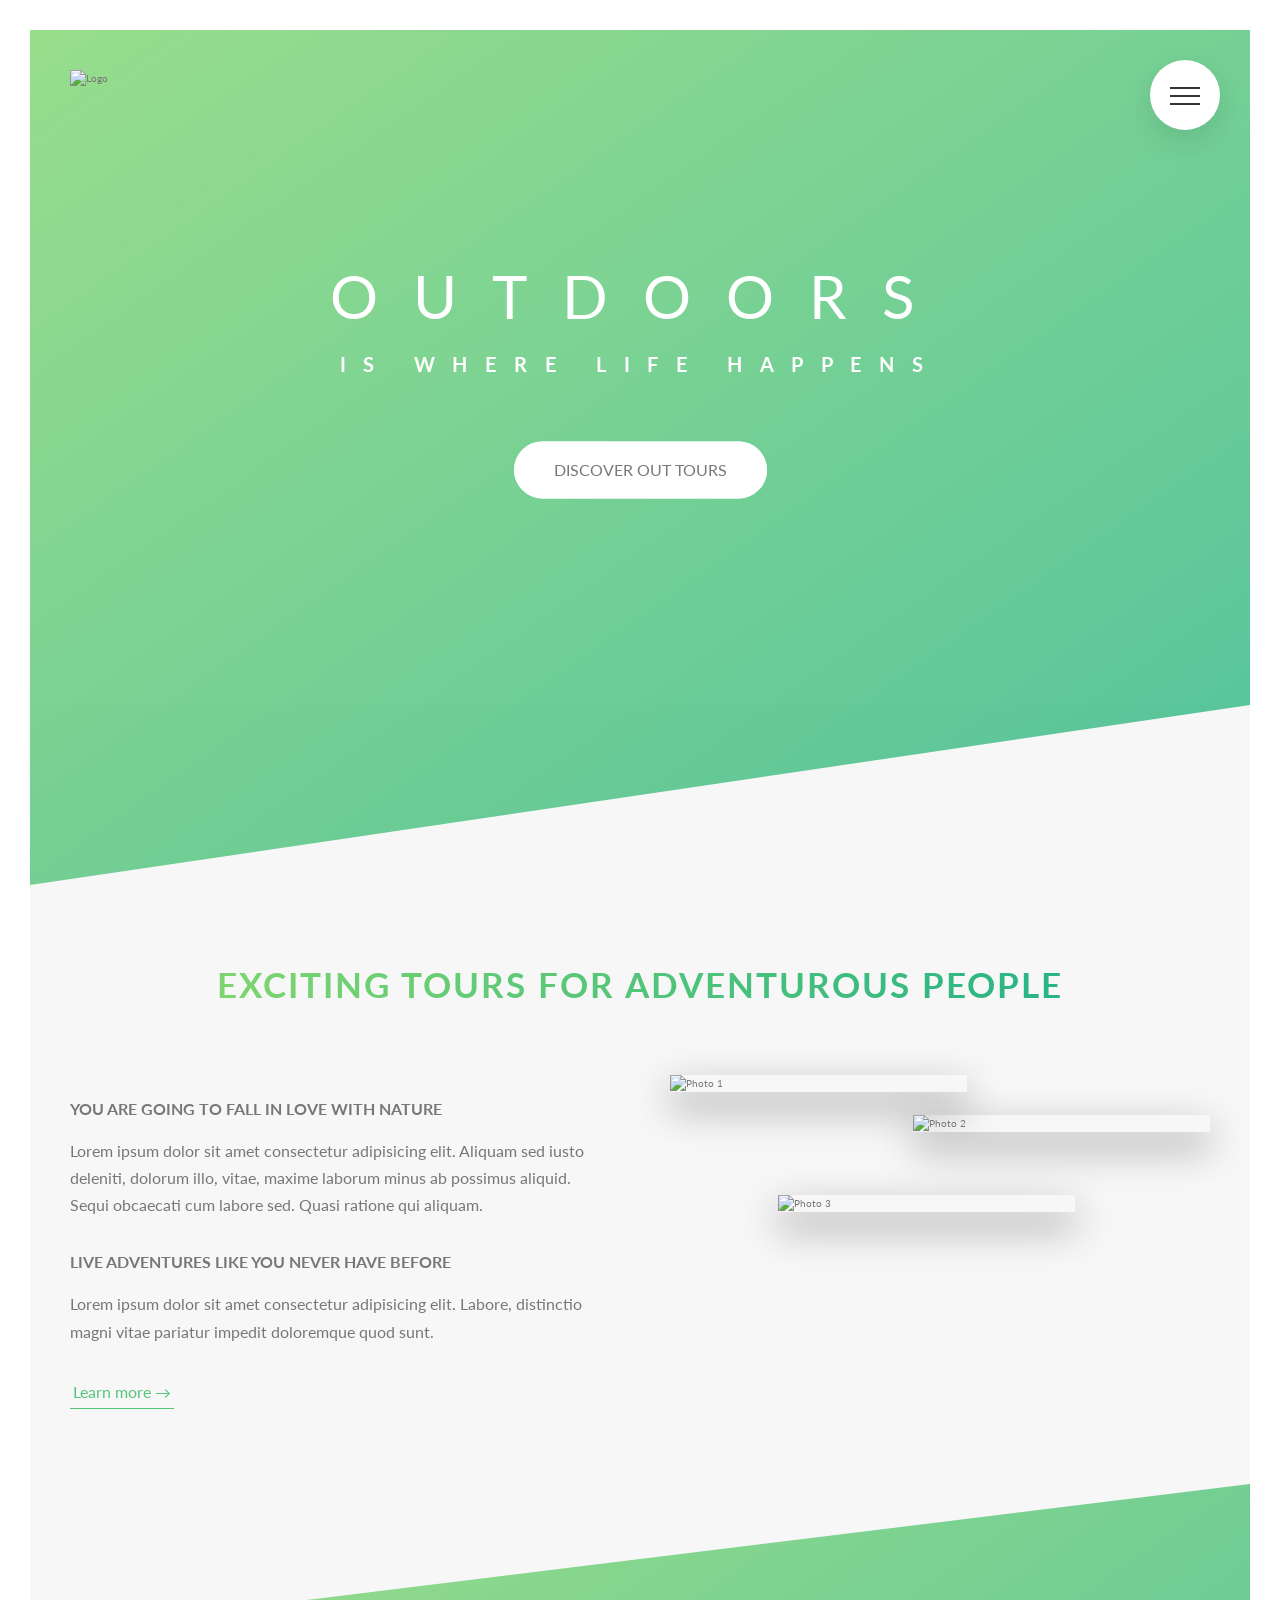
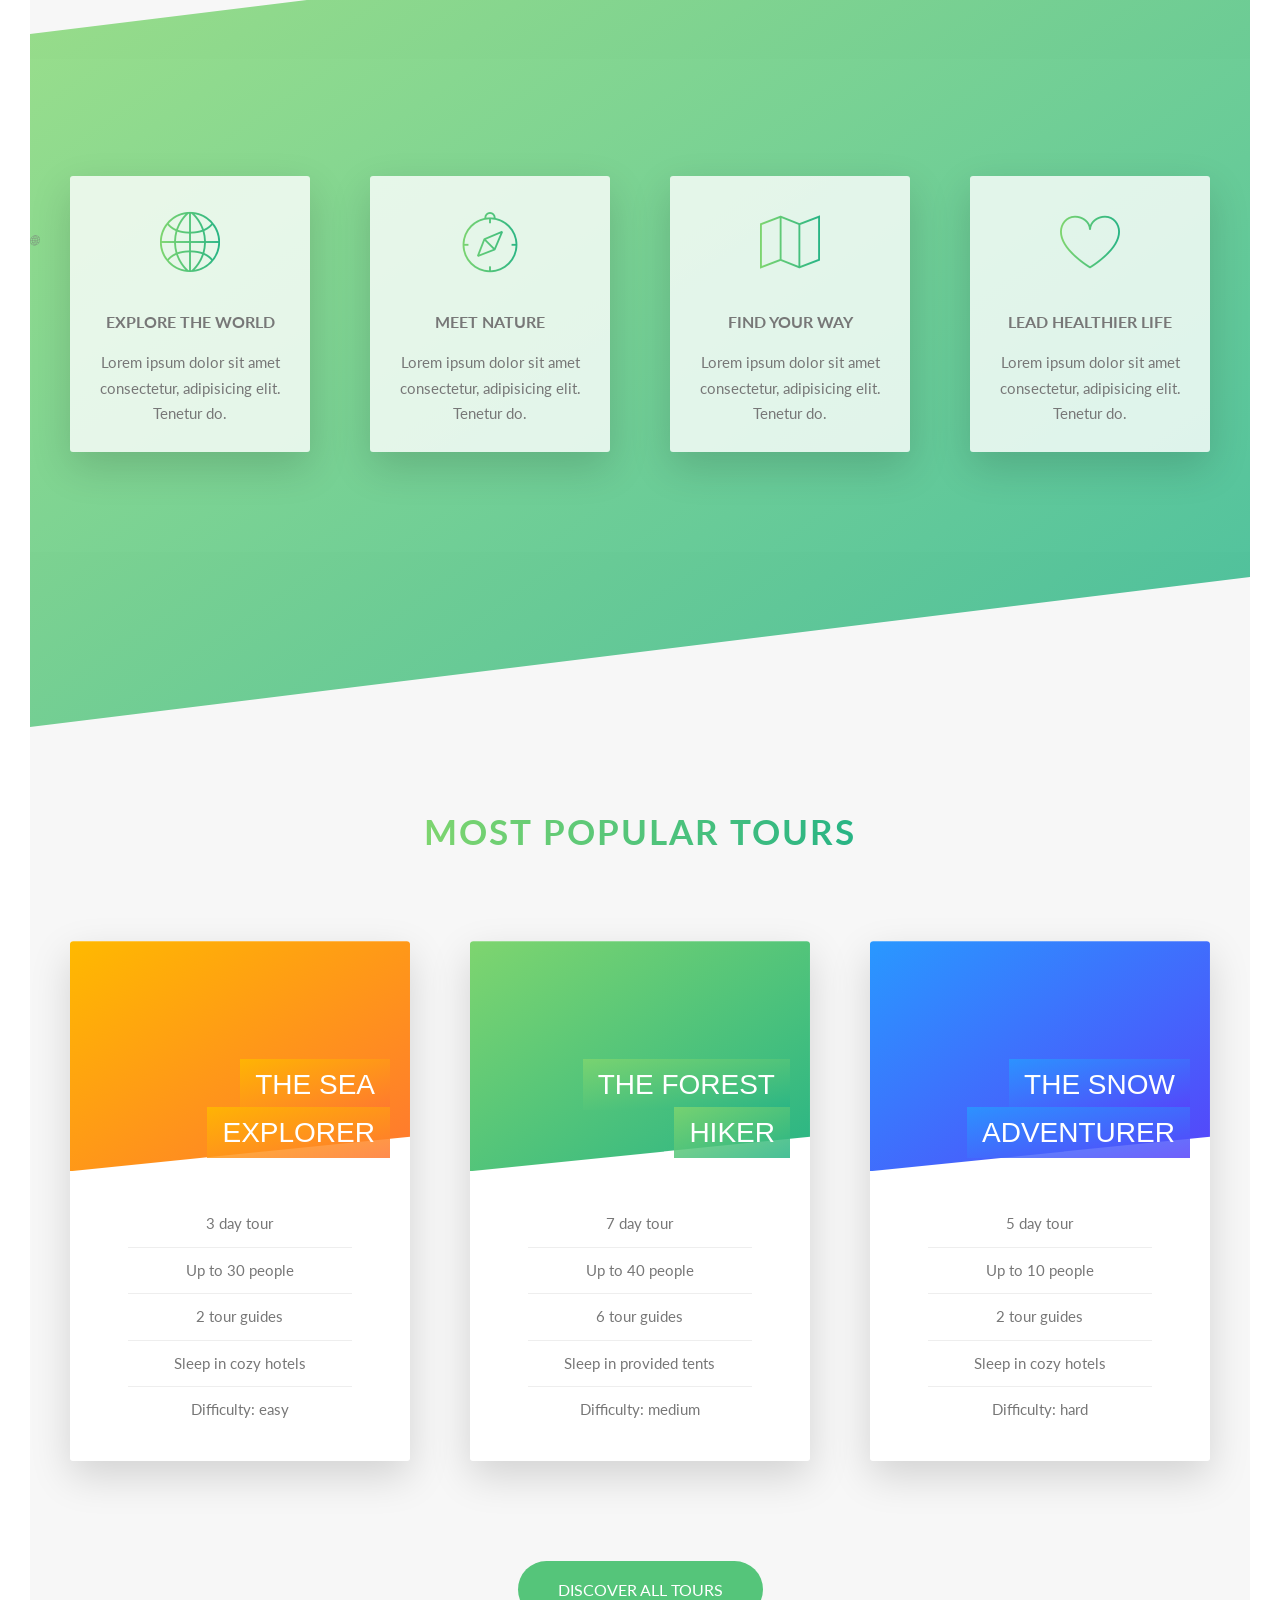
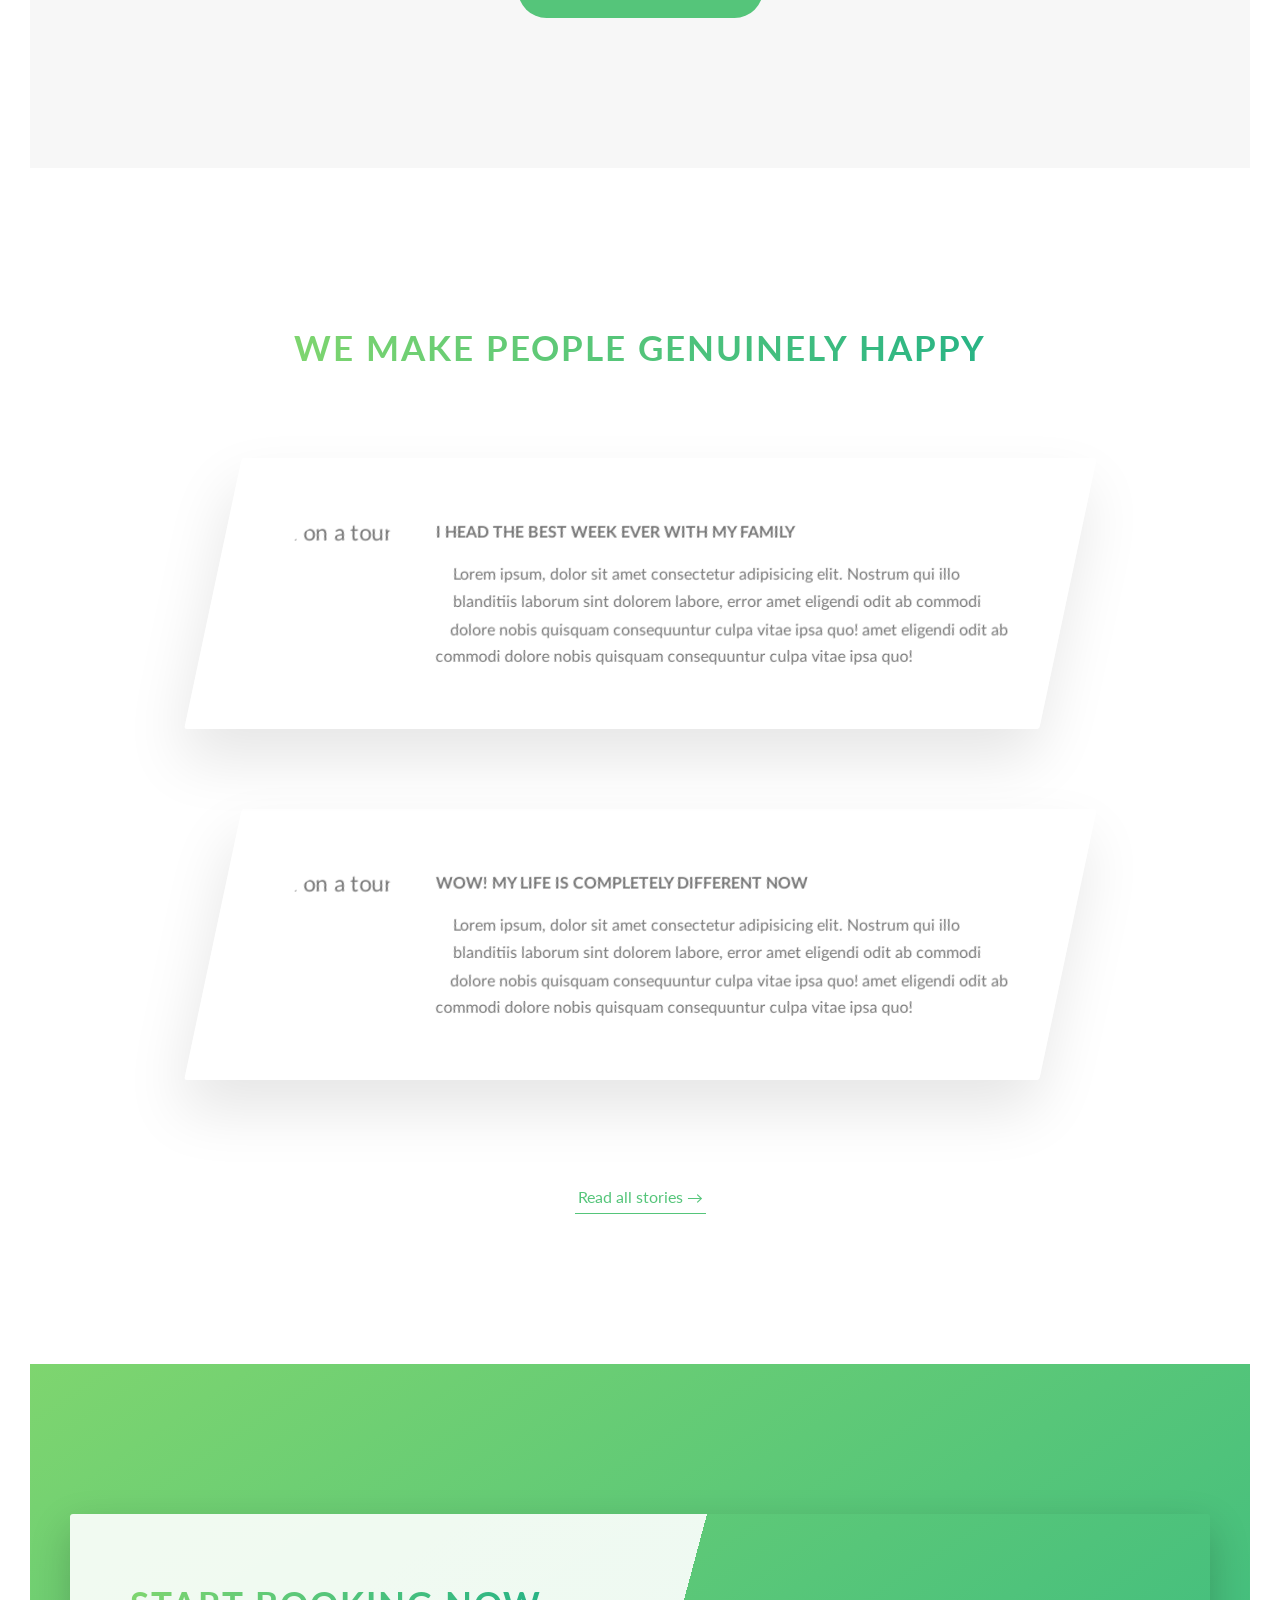
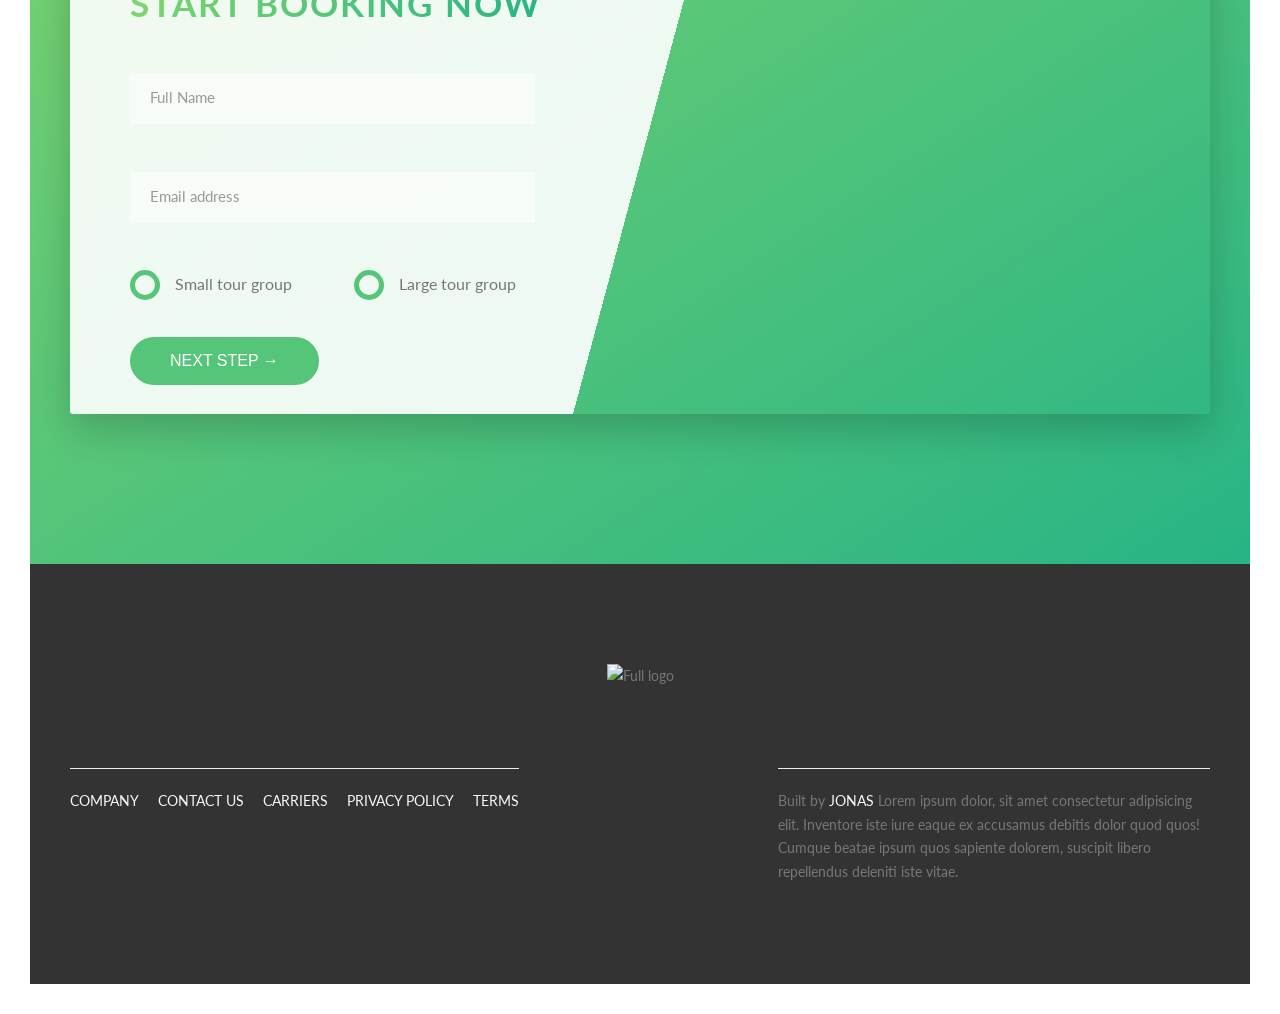
==== commit e6f55432: "completer natour" ====
--- a/Natours/starter/index.html
+++ b/Natours/starter/index.html
@@ -16,6 +16,28 @@
     <title>Natours | Exciting tours for adventurous people</title>
   </head>
   <body>
+
+    <div class="navigation">
+      <input type="checkbox" class="navigation__checkbox" id="navi-toggle">
+      <label for="navi-toggle" class="navigation__button">
+        <span class="navigation__icon">
+          &nbsp;
+        </span>
+      </label>
+
+      <div class="navigation__background">&nbsp;</div>
+
+      <nav class="navigation__nav">
+        <ul class="navigation__list">
+          <li class="navigation__item"><a href="#" class="navigation__link"><span>01</span>About Natours</a></li>
+          <li class="navigation__item"><a href="#" class="navigation__link"><span>02</span>Your benefits</a></li>
+          <li class="navigation__item"><a href="#" class="navigation__link"><span>03</span>Popular tours</a></li>
+          <li class="navigation__item"><a href="#" class="navigation__link"><span>04</span>Stories</a></li>
+          <li class="navigation__item"><a href="#" class="navigation__link"><span>05</span>Book now</a></li>
+        </ul>
+      </nav>
+    </div>
+
     <header class="header">
       <div class="header__logo-box">
         <img src="img/logo-white.png" alt="Logo" class="header__logo" />
@@ -38,7 +60,7 @@
         </div>
         <div class="row">
           <div class="col-1-of-2">
-            <h3 class="heading-terciary u-margin-bottom-small">
+            <h3 class="heading-tertiary u-margin-bottom-small">
               You are going to fall in love with nature
             </h3>
             <p class="paragraph">
@@ -47,7 +69,7 @@
               possimus aliquid. Sequi obcaecati cum labore sed. Quasi ratione
               qui aliquam.
             </p>
-            <h3 class="heading-terciary u-margin-bottom-small">
+            <h3 class="heading-tertiary u-margin-bottom-small">
               Live adventures like you never have before
             </h3>
             <p class="paragraph">
@@ -82,7 +104,7 @@
           <div class="col-1-of-4">
             <div class="feature-box">
               <i class="feature-box__icon icon-basic-world"></i>
-              <h3 class="heading-terciary u-margin-bottom-small">
+              <h3 class="heading-tertiary u-margin-bottom-small">
                 Explore the world
               </h3>
               <p class="feature-box__text">
@@ -95,7 +117,7 @@
           <div class="col-1-of-4">
             <div class="feature-box">
               <i class="feature-box__icon icon-basic-compass"></i>
-              <h3 class="heading-terciary u-margin-bottom-small">
+              <h3 class="heading-tertiary u-margin-bottom-small">
                 Meet nature
               </h3>
               <p class="feature-box__text">
@@ -108,7 +130,7 @@
           <div class="col-1-of-4">
             <div class="feature-box">
               <i class="feature-box__icon icon-basic-map"></i>
-              <h3 class="heading-terciary u-margin-bottom-small">
+              <h3 class="heading-tertiary u-margin-bottom-small">
                 Find your way
               </h3>
               <p class="feature-box__text">
@@ -121,7 +143,7 @@
           <div class="col-1-of-4">
             <div class="feature-box">
               <i class="feature-box__icon icon-basic-heart"></i>
-              <h3 class="heading-terciary u-margin-bottom-small">
+              <h3 class="heading-tertiary u-margin-bottom-small">
                 Lead healthier life
               </h3>
               <p class="feature-box__text">
@@ -132,7 +154,7 @@
           </div>
         </div>
       </section>
-      <section class="section-tours">
+      <section class="section-tours" id="section-tours">
         <div class="u-center-text u-margin-bottom-large">
           <h2 class="heading-secondary">Most popular tours</h2>
         </div>
@@ -162,7 +184,7 @@
                     <p class="card__price-only">only</p>
                     <p class="card__price-value">$297</p>
                   </div>
-                  <a href="#" class="btn btn--white">Book Now!</a>
+                  <a href="#popup" class="btn btn--white">Book Now!</a>
                 </div>
               </div>
             </div>
@@ -192,7 +214,7 @@
                     <p class="card__price-only">only</p>
                     <p class="card__price-value">$497</p>
                   </div>
-                  <a href="#" class="btn btn--white">Book Now!</a>
+                  <a href="#popup" class="btn btn--white">Book Now!</a>
                 </div>
               </div>
             </div>
@@ -222,7 +244,7 @@
                     <p class="card__price-only">only</p>
                     <p class="card__price-value">$897</p>
                   </div>
-                  <a href="#" class="btn btn--white">Book Now!</a>
+                  <a href="#popup" class="btn btn--white">Book Now!</a>
                 </div>
               </div>
             </div>
@@ -233,6 +255,196 @@
           <a href="#" class="btn btn--green">Discover all tours</a>
         </div>
       </section>
+
+      <section class="section-stories">
+        <div class="bg-video">
+          <video class="bg-video__content" autoplay muted loop>
+            <source src="img/video.mp4" type="video/mp4" />
+            <source src="img/video.webm" type="video/webm" />
+            Your browser is not supported!
+          </video>
+        </div>
+        <div class="u-center-text u-margin-bottom-large">
+          <h2 class="heading-secondary">We make people genuinely happy</h2>
+        </div>
+
+        <div class="row">
+          <div class="story">
+            <figure class="story__shape">
+              <img
+                src="img/nat-8.jpg"
+                alt="Person on a tour"
+                class="story__img"
+              />
+              <figcaption class="story__caption">Mary Smith</figcaption>
+            </figure>
+            <div class="story__text">
+              <h3 class="heading-tertiary u-margin-bottom-small">
+                I head the best week ever with my family
+              </h3>
+              <p>
+                Lorem ipsum, dolor sit amet consectetur adipisicing elit.
+                Nostrum qui illo blanditiis laborum sint dolorem labore, error
+                amet eligendi odit ab commodi dolore nobis quisquam consequuntur
+                culpa vitae ipsa quo! amet eligendi odit ab commodi dolore nobis
+                quisquam consequuntur culpa vitae ipsa quo!
+              </p>
+            </div>
+          </div>
+        </div>
+
+        <div class="row">
+          <div class="story">
+            <figure class="story__shape">
+              <img
+                src="img/nat-9.jpg"
+                alt="Person on a tour"
+                class="story__img"
+              />
+              <figcaption class="story__caption">Jack Wilson</figcaption>
+            </figure>
+            <div class="story__text">
+              <h3 class="heading-tertiary u-margin-bottom-small">
+                WOW! My life is completely different now
+              </h3>
+              <p>
+                Lorem ipsum, dolor sit amet consectetur adipisicing elit.
+                Nostrum qui illo blanditiis laborum sint dolorem labore, error
+                amet eligendi odit ab commodi dolore nobis quisquam consequuntur
+                culpa vitae ipsa quo! amet eligendi odit ab commodi dolore nobis
+                quisquam consequuntur culpa vitae ipsa quo!
+              </p>
+            </div>
+          </div>
+        </div>
+        <div class="u-center-text u-margin-top-huge">
+          <a href="#" class="btn-text">Read all stories &rarr;</a>
+        </div>
+      </section>
+
+      <div class="section-book">
+        <div class="row">
+          <div class="book">
+            <div class="book__form">
+              <form action="#" class="form">
+                <div class="u-margin-bottom-medium">
+                  <h2 class="heading-secondary">Start booking now</h2>
+                </div>
+                <div class="form__group">
+                  <input
+                    type="text"
+                    class="form__input"
+                    placeholder="Full Name"
+                    required
+                    id="name"
+                  />
+                  <label for="name" class="form__label">Full Name</label>
+                </div>
+                <div class="form__group">
+                  <input
+                    type="email"
+                    class="form__input"
+                    placeholder="Email address"
+                    required
+                    id="email"
+                  />
+                  <label for="name" class="form__label">Email address</label>
+                </div>
+
+                <div class="form__group u-margin-bottom-medium">
+                  <div class="form__radio-group">
+                    <input
+                      type="radio"
+                      class="form__radio-input"
+                      id="small"
+                      name="size"
+                    />
+                    <label for="small" class="form__radio-label">
+                      <span class="form__radio-button"> </span>
+                      Small tour group
+                    </label>
+                  </div>
+                  <div class="form__radio-group">
+                    <input
+                      type="radio"
+                      class="form__radio-input"
+                      id="large"
+                      name="size"
+                    />
+                    <label for="large" class="form__radio-label">
+                      <span class="form__radio-button"> </span>
+                      Large tour group
+                    </label>
+                  </div>
+                </div>
+
+                <div class="form__group">
+                  <button class="btn btn--green">Next step &rarr;</button>
+                </div>
+              </form>
+            </div>
+          </div>
+        </div>
+      </div>
     </main>
+    <footer class="footer">
+      <div class="footer__logo-box">
+        <img
+          src="img/logo-green-2x.png"
+          alt="Full logo"
+          class="footer__logo"
+        />
+      </div>
+      <div class="row">
+        <div class="col-1-of-2">
+          <div class="footer__navigation">
+            <ul class="footer__list">
+              <li class="footer__item">
+                <a href="#" class="footer__link">Company</a>
+                </li>
+              </li>
+              <li class="footer__item">
+                <a href="#" class="footer__link">Contact us</a>
+                </li>
+              </li>
+              <li class="footer__item">
+                <a href="#" class="footer__link">Carriers</a>
+                </li>
+              </li>
+              <li class="footer__item">
+                <a href="#" class="footer__link">Privacy policy</a>
+                </li>
+              </li>
+              <li class="footer__item">
+                <a href="#" class="footer__link">Terms</a>
+                </li>
+              </li>
+            </ul>
+          </div>
+        </div>
+        <div class="col-1-of-2">
+          <p class="footer__copyright">
+            Built by <a href="#" class="footer__link">Jonas</a> Lorem ipsum dolor, sit amet consectetur adipisicing elit. Inventore iste iure eaque ex accusamus debitis dolor quod quos! Cumque beatae ipsum quos sapiente dolorem, suscipit libero repellendus deleniti iste vitae.
+          </p>
+        </div>
+      </div>
+    </footer>
+
+    <div class="popup" id="popup">
+      <div class="popup__content">
+        <div class="popup__left">
+          <img src="img/nat-8.jpg" alt="Tour photo" class="popup__img">
+          <img src="img/nat-9.jpg" alt="Tour photo" class="popup__img">
+        </div>
+        <div class="popup__right">
+          <a href="#section-tours" class="popup__close">&times;</a>
+          <h2 class="heading-secondary u-margin-bottom-small">Start booking now</h2>
+          <h3 class="heading-tertiary u-margin-bottom-small">Important &ndash; Please read these terms before booking</h3>
+          <p class="popup__text">Lorem ipsum dolor sit amet, consectetur adipiscing elit, sed do eiusmod tempor incididunt ut labore et dolore magna aliqua. Sapien et ligula ullamcorper malesuada proin. Interdum velit laoreet id donec ultrices tincidunt arcu. Amet consectetur adipiscing elit pellentesque habitant morbi tristique senectus et. Ut aliquam purus sit amet luctus venenatis lectus. Enim nulla aliquet porttitor lacus luctus accumsan tortor posuere ac. Consequat nisl vel pretium lectus. Mi bibendum neque egestas congue quisque. Pellentesque habitant morbi tristique senectus et netus et. Hac habitasse platea dictumst quisque sagittis purus sit.
+          </p>
+           <a href="#" class="btn btn--green">Book now</a>
+        </div>
+      </div>
+    </div>
   </body>
 </html>
--- a/Natours/starter/css/style.css
+++ b/Natours/starter/css/style.css
@@ -132,7 +132,7 @@
     transform: skewY(2deg) skewX(15deg) scale(1.1);
     text-shadow: 0.5rem 1rem 2rem rgba(0, 0, 0, 0.2); }
 
-.heading-terciary {
+.heading-tertiary {
   font-size: 1.6rem;
   font-weight: 700;
   text-transform: uppercase; }
@@ -143,27 +143,40 @@
     margin-bottom: 3rem; }
 
 .u-center-text {
-  text-align: center; }
+  text-align: center !important; }
 
 .u-margin-bottom-large {
-  margin-bottom: 8rem; }
+  margin-bottom: 8rem !important; }
 
 .u-margin-bottom-medium {
-  margin-bottom: 4rem; }
+  margin-bottom: 4rem !important; }
 
 .u-margin-bottom-small {
-  margin-bottom: 1.5rem; }
+  margin-bottom: 1.5rem !important; }
 
 .u-margin-top-large {
-  margin-top: 8rem; }
+  margin-top: 8rem !important; }
 
 .u-margin-top-huge {
-  margin-top: 10rem; }
+  margin-top: 10rem !important; }
+
+.bg-video {
+  position: absolute;
+  top: 0%;
+  left: 0;
+  height: 100%;
+  width: 100%;
+  z-index: -1;
+  opacity: 0.2;
+  overflow: hidden; }
+  .bg-video__content {
+    height: 100%;
+    width: 100%;
+    object-fit: cover; }
 
 .btn {
-  /* button is a link, so it has link's pseudo selectors */
   /* after pseudo element is treated as a child of the button */ }
-  .btn:link, .btn:visited {
+  .btn, .btn:link, .btn:visited {
     text-transform: uppercase;
     text-decoration: none;
     font-size: 1.6rem;
@@ -178,11 +191,11 @@
     transition: all 0.2s;
     /* set position relative to hide the btn::after element */
     position: relative;
-    /* move botton from bottom */
-    animation: moveInBottom 1s ease-out; }
+    border: none;
+    cursor: pointer; }
   .btn:hover {
     /* to move the button up (negative value) */
-    transform: translateY(-0.3rem);
+    transform: translateY(-3px);
     /* first arg is X, the second is Y, the third is blur value, fourth - color of the shadow and its opacity */
     box-shadow: 0 1rem 2rem rgba(0, 0, 0, 0.2); }
     .btn:hover::after {
@@ -192,10 +205,11 @@
       /* transform: scale(1.5); */
       transform: scaleX(1.4) scaleY(1.6);
       opacity: 0; }
-  .btn:active {
+  .btn:active, .btn:focus {
     /* when we click an element, it becomes active.
        Move the element up 1px from initial position before any actions (0)
   */
+    outline: none;
     transform: translateY(-0.1rem);
     /* when we click on the button we want the shadow to look smaller and less blured*/
     box-shadow: 0 0.5rem 1rem rgba(0, 0, 0, 0.2); }
@@ -208,9 +222,9 @@
   .btn--green {
     background-color: #55c57a;
     color: #fff;
-    /* make the copied pseudo element white */ }
+    /* make the copied pseudo element with primary color */ }
     .btn--green::after {
-      background-color: #fff; }
+      background-color: #55c57a; }
   .btn::after {
     /* create a copy of the button and put it behind the button.
     When we hover out of the button, ... */
@@ -395,6 +409,197 @@
   .feature-box:hover {
     transform: translateY(-1.5rem) scale(1.03); }
 
+.form__group:not(:last-child) {
+  margin-bottom: 2rem; }
+
+.form__input {
+  font-size: 1.5rem;
+  font-family: inherit;
+  color: inherit;
+  padding: 1.5rem 2rem;
+  border-radius: 2px;
+  background-color: rgba(255, 255, 255, 0.5);
+  border: none;
+  border-bottom: 3px solid transparent;
+  width: 90%;
+  display: block;
+  transition: all 0.3s; }
+  .form__input::-webkit-input-placeholder {
+    color: #999; }
+  .form__input:focus {
+    outline: none;
+    box-shadow: 0 1 rem 2rem rgba(0, 0, 0, 0.1);
+    border-bottom: 3px solid #55c57a; }
+  .form__input:focus:invalid {
+    border-bottom: 3px solid #ff7730; }
+
+.form__label {
+  font-size: 1.2rem;
+  font-weight: 700;
+  margin-left: 2rem;
+  margin-top: 0.7rem;
+  display: block;
+  transition: all 0.3s; }
+
+.form__input:placeholder-shown + .form__label {
+  opacity: 0;
+  visibility: hidden;
+  transform: translateY(-4rem); }
+
+.form__radio-group {
+  width: 49%;
+  display: inline-block; }
+
+.form__radio-input {
+  display: none; }
+
+.form__radio-label {
+  font-size: 1.6rem;
+  cursor: pointer;
+  position: relative;
+  padding-left: 4.5rem; }
+
+.form__radio-button {
+  height: 3rem;
+  width: 3rem;
+  border: 5px solid #55c57a;
+  border-radius: 50%;
+  display: inline-block;
+  position: absolute;
+  left: 0;
+  top: -0.4rem; }
+  .form__radio-button::after {
+    height: 1.3rem;
+    width: 1.3rem;
+    content: "";
+    display: block;
+    border-radius: 50%;
+    position: absolute;
+    top: 50%;
+    left: 50%;
+    transform: translate(-50%, -50%);
+    background-color: #55c57a;
+    opacity: 0;
+    transition: opacity 0.2s; }
+
+.form__radio-input:checked ~ .form__radio-label .form__radio-button:after {
+  opacity: 1; }
+
+.popup {
+  height: 100vh;
+  width: 100%;
+  position: fixed;
+  top: 0;
+  left: 0;
+  background-color: rgba(0, 0, 0, 0.8);
+  z-index: 9999;
+  opacity: 0;
+  visibility: hidden;
+  transition: all 0.3s; }
+  .popup:target {
+    opacity: 1;
+    visibility: visible; }
+  .popup__content {
+    position: absolute;
+    top: 50%;
+    left: 50%;
+    transform: translate(-50%, -50%);
+    width: 75%;
+    background-color: #fff;
+    box-shadow: 0 2rem 4rem rgba(0, 0, 0, 0.2);
+    border-radius: 3px;
+    display: table;
+    overflow: hidden;
+    opacity: 0;
+    transform: translate(-50%, -50%) scale(0.25);
+    transition: all 0.5s 0.2s; }
+  .popup__left {
+    width: 33.333333%;
+    display: table-cell; }
+  .popup__right {
+    width: 66.6666667%;
+    display: table-cell;
+    vertical-align: middle;
+    padding: 3rem 5rem; }
+  .popup__img {
+    display: block;
+    width: 100%;
+    height: 25rem; }
+  .popup__text {
+    font-size: 1.4rem;
+    margin-bottom: 4rem;
+    -moz-column-count: 2;
+    -moz-column-gap: 4rem;
+    -moz-column-rule: 1px solid #eee;
+    column-count: 2;
+    column-gap: 4rem;
+    column-rule: 1px solid #eee;
+    -moz-hyphens: auto;
+    -ms-hyphens: auto;
+    -webkit-hyphens: auto;
+    hyphens: auto; }
+  .popup:target .popup__content {
+    opacity: 1;
+    transform: translate(-50%, -50%) scale(1); }
+  .popup__close:link, .popup__close:visited {
+    color: #777;
+    position: absolute;
+    top: 2.5rem;
+    right: 2.5rem;
+    font-size: 3rem;
+    text-decoration: none;
+    display: inline-block;
+    transition: all 0.2s;
+    line-height: 1; }
+  .popup__close:hover {
+    color: #55c57a; }
+
+.story {
+  width: 75%;
+  margin: 0 auto;
+  box-shadow: 0 3rem 6rem rgba(0, 0, 0, 0.1);
+  background-color: rgba(255, 255, 255, 0.6);
+  border-radius: 3px;
+  padding: 6rem;
+  padding-left: 9rem;
+  font-size: 1.6rem;
+  transform: skewX(-12deg); }
+  .story__shape {
+    width: 15rem;
+    height: 15rem;
+    float: left;
+    -webkit-shape-outside: circle(50% at 50% 50%);
+    shape-outside: circle(50% at 50% 50%);
+    webkit-clip-path: circle(50% at 50% 50%);
+    clip-path: circle(50% at 50% 50%);
+    transform: translateX(-3rem) skewX(12deg);
+    position: relative; }
+  .story__img {
+    height: 100%;
+    transform: translateX(-4rem) scale(1.4);
+    backface-visibility: hidden;
+    transition: all 0.5s; }
+  .story__text {
+    transform: skewX(12deg); }
+  .story__caption {
+    position: absolute;
+    top: 50%;
+    left: 50%;
+    transform: translate(-50%, 20%);
+    color: #fff;
+    text-transform: uppercase;
+    text-align: center;
+    font-size: 1.7rem;
+    opacity: 0;
+    transition: all 0.5s;
+    backface-visibility: hidden; }
+  .story:hover .story__caption {
+    opacity: 1;
+    transform: translate(-50%, -50%); }
+  .story:hover .story__img {
+    transform: translateX(-4rem) scale(1);
+    filter: blur(3px) brightness(80%); }
+
 .header {
   /* 95% of the view port height */
   height: 95vh;
@@ -466,6 +671,154 @@
     width: calc(  3 * ((100% - 6rem * 3) / 4) + 2 * 6rem); }
 
+.footer {
+  background-color: #333;
+  padding: 10rem 0;
+  font-size: 1.4rem; }
+  .footer__logo-box {
+    text-align: center;
+    margin-bottom: 8rem; }
+  .footer__logo {
+    width: 15rem;
+    height: auto; }
+  .footer__navigation {
+    border-top: 1px solid #eee;
+    padding-top: 2rem;
+    display: inline-block; }
+  .footer__list {
+    list-style: none; }
+  .footer__item {
+    display: inline-block; }
+    .footer__item:not(:last-child) {
+      margin-right: 1.5rem; }
+  .footer__link:link, .footer__link:visited {
+    color: #f7f7f7;
+    background-color: #333;
+    text-decoration: none;
+    text-transform: uppercase;
+    display: inline-block;
+    transition: all 0.2s; }
+  .footer__link:hover, .footer__link:active {
+    color: #55c57a;
+    box-shadow: 0 1rem 2rem rgba(0, 0, 0, 0.4);
+    transform: rotate(5deg) scale(1.3); }
+  .footer__copyright {
+    border-top: 1px solid #eee;
+    padding-top: 2rem;
+    width: 80%;
+    float: right; }
+
+.navigation__checkbox {
+  display: none; }
+
+.navigation__button {
+  background-color: #fff;
+  height: 7rem;
+  width: 7rem;
+  position: fixed;
+  top: 6rem;
+  right: 6rem;
+  border-radius: 50%;
+  z-index: 2000;
+  box-shadow: 0 1rem 3rem rgba(0, 0, 0, 0.1);
+  text-align: center;
+  cursor: pointer; }
+
+.navigation__background {
+  height: 6rem;
+  width: 6rem;
+  border-radius: 50%;
+  position: fixed;
+  top: 6.5rem;
+  right: 6.5rem;
+  background-image: radial-gradient(#7ed56f, #28b485);
+  z-index: 1000;
+  transition: transform 0.8s cubic-bezier(0.86, 0, 0.17, 1); }
+
+.navigation__nav {
+  height: 100vh;
+  width: 0;
+  position: fixed;
+  top: 0;
+  left: 0;
+  z-index: 1500;
+  opacity: 0;
+  transition: all 0.8s cubic-bezier(0.68, -0.55, 0.265, 1.55); }
+
+.navigation__list {
+  position: absolute;
+  top: 50%;
+  left: 50%;
+  transform: translate(-50%, -50%);
+  list-style: none;
+  text-align: center;
+  width: 100%; }
+
+.navigation__item {
+  margin: 1rem; }
+
+.navigation__link:link, .navigation__link:visited {
+  display: inline-block;
+  font-size: 3rem;
+  font-weight: 300;
+  color: #fff;
+  text-decoration: none;
+  text-transform: uppercase;
+  padding: 1rem 2rem;
+  background-image: linear-gradient(120deg, transparent 0%, transparent 50%, #fff 50%);
+  background-size: 220%;
+  transition: all 0.4s; }
+  .navigation__link:link span, .navigation__link:visited span {
+    margin-right: 1.5rem;
+    display: inline-block; }
+
+.navigation__link:hover, .navigation__link:active {
+  background-position: 100%;
+  color: #55c57a;
+  transform: translateX(1rem); }
+
+.navigation__checkbox:checked ~ .navigation__background {
+  transform: scale(80); }
+
+.navigation__checkbox:checked ~ .navigation__nav {
+  opacity: 1;
+  width: 100%; }
+
+.navigation__icon {
+  position: relative;
+  margin-top: 3.5rem; }
+  .navigation__icon, .navigation__icon::before, .navigation__icon::after {
+    width: 3rem;
+    height: 2px;
+    background-color: #333;
+    display: inline-block; }
+  .navigation__icon::before, .navigation__icon::after {
+    content: "";
+    position: absolute;
+    left: 0;
+    transition: all 0.2s; }
+  .navigation__icon::before {
+    top: -0.8rem; }
+  .navigation__icon::after {
+    top: 0.8rem; }
+
+.navigation__button:hover .navigation__icon:before {
+  top: -1rem; }
+
+.navigation__button:hover .navigation__icon:after {
+  top: 1rem; }
+
+.navigation__checkbox:checked + .navigation__button .navigation__icon {
+  background-color: transparent; }
+
+.navigation__checkbox:checked + .navigation__button .navigation__icon::before {
+  top: 0;
+  transform: rotate(135deg); }
+
+.navigation__checkbox:checked + .navigation__button .navigation__icon::after {
+  top: 0;
+  transform: rotate(-135deg); }
+
 .section-about {
   background-color: #f7f7f7;
   padding: 25rem 0;
@@ -484,3 +837,21 @@
   background-color: #f7f7f7;
   padding: 25rem 0 15rem 0;
   margin-top: -10rem; }
+
+.section-stories {
+  position: relative;
+  padding: 15rem 0; }
+
+.section-book {
+  padding: 15rem 0;
+  background-image: linear-gradient(to right bottom, #7ed56f, #28b485); }
+
+.book {
+  background-image: linear-gradient(105deg, rgba(255, 255, 255, 0.9) 0%, rgba(255, 255, 255, 0.9) 50%, transparent 50%), url(../img/nat-10.jpg);
+  background-size: cover;
+  height: 50rem;
+  border-radius: 3px;
+  box-shadow: 0 1.5rem 4rem rgba(0, 0, 0, 0.2); }
+  .book__form {
+    width: 50%;
+    padding: 6rem; }
